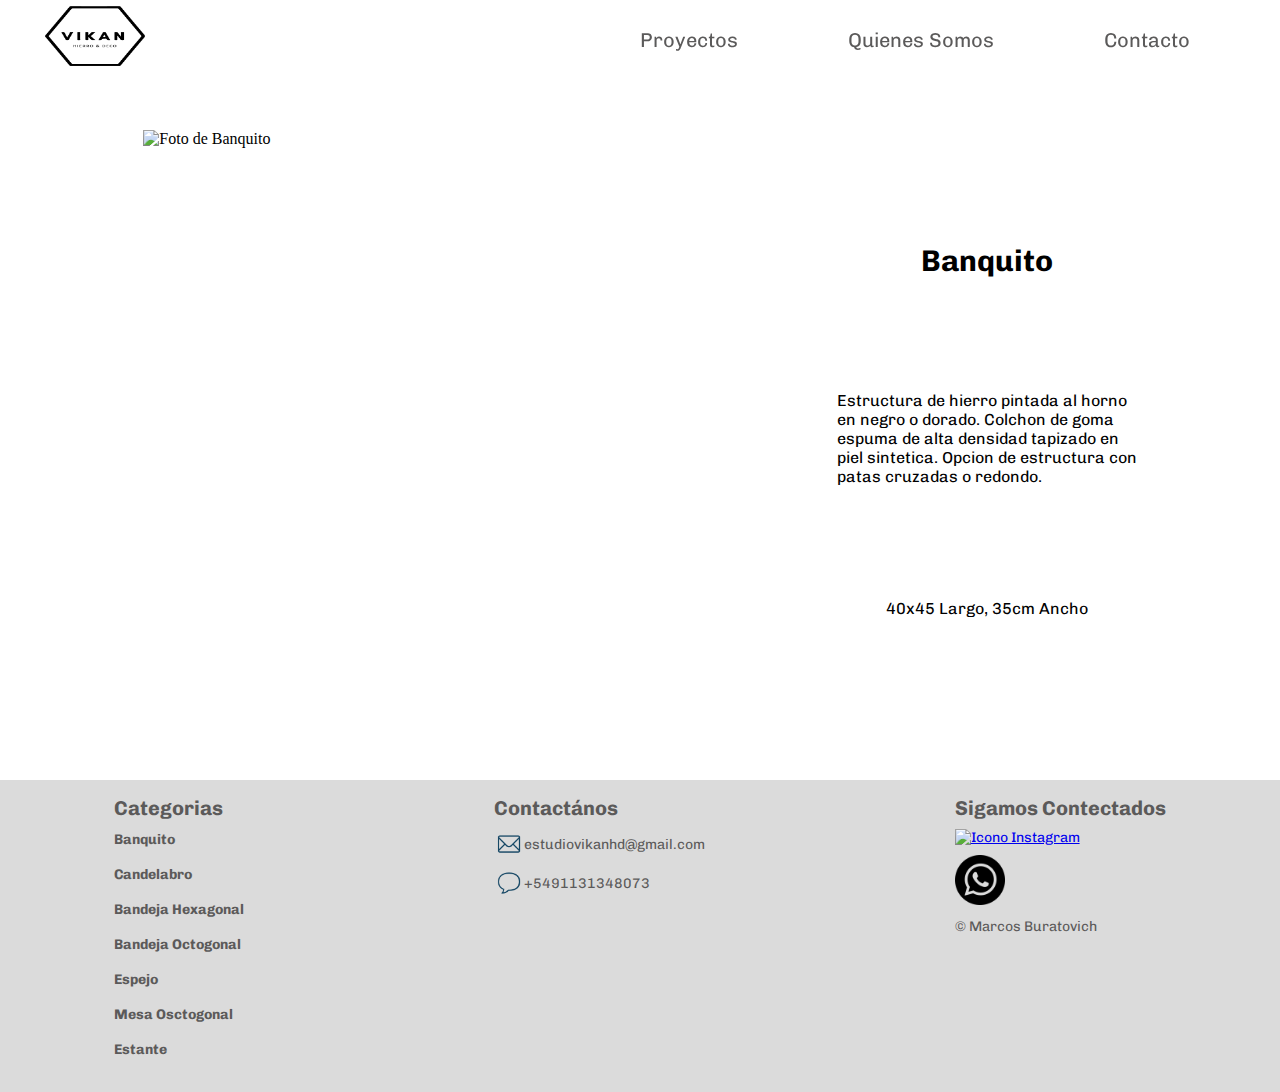
==== pages/banquito.html @ c70843c3 "Rearreglo" ====
<!DOCTYPE html>
<html lang="es">
<head>
    <meta charset="UTF-8">
    <meta http-equiv="X-UA-Compatible" content="IE=edge">
    <meta name="viewport" content="width=device-width, initial-scale=1.0">
    <link rel="stylesheet" href="../css/style.css">
    <title>VIKAN</title>
</head>
<body>
    <header id="inicio1"> 
        <h1><a href="../index.html"><img src="../images/logo vikan.png" alt="Logo Vikan" class="logo-img"></a></h1 class="inicio__titulo"> 
        <nav> 
            <ul class="indice">
                <li><a href="./proyectos.html">Proyectos</a></li>
                <li><a href="./quienes_somos.html">Quienes Somos</a></li>
                <li><a href="./contacto.html">Contacto</a></li>
            </ul>
        </nav>
    </header>
    <main>
        <article class="banquito">
            <div class="banquito__div">
                <img src="../ismages/banquito_inicio.png" alt="Foto de Banquito" class="banquito__div__img">
                <div class="banquito__div__div">
                    <h2>Banquito</h2>
                    <p>Estructura de hierro pintada al horno en negro o dorado. Colchon de goma espuma de alta densidad tapizado en piel sintetica. Opcion de estructura con patas cruzadas o redondo.</p>
                    <p>40x45 Largo, 35cm Ancho</p>
                </div> 
            </div>
        </article>
    </main>
    <footer class="footer">
        <nav class="footer__nav"> 
            <ul class="indice_footer">
                <li>Categorias</li class="titulo_footer_li">
                <li><a href="./banquiro.html">Banquito</a></li>
                <li><a href="./candelabro.html">Candelabro</a></li>
                <li><a href="./hexagonal.html">Bandeja Hexagonal</a></li>
                <li><a href="./octogonal.html">Bandeja Octogonal</a></li>
                <li><a href="./espejo.html">Espejo</a></li>
                <li><a href="./mesa.html">Mesa Osctogonal</a></li>
                <li><a href="./estante.html">Estante</a></li>
            </ul>
        </nav>
        <div class="footer__div__contacto">
            <h3>Contactános</h3>
            <p><img src="../images/mini_mail.png" alt="Signo Mail" class="mini_mail_footer"> estudiovikanhd@gmail.com</p>
            <p><img src="../images/mini_tel.png" alt="Signo Telefono" class="mini_tel_footer"> +5491131348073</p>
        </div>
        <div class="footer__div__link">
            <h3>Sigamos Contectados</h3>
            <p><a href="http://www.instagram.com/vikan.hd/" target=”_blank”><img src="../images/pixel instagram.png" alt="Icono Instagram" class="footer_instagram"></a></p>
            <p><a href="https://wa.me/5491131348073?text=Hola%20quiero%20hacer%20una%20consulta" target=”_blank”><img src="../images/pixel whatsapp.png" alt="Icono Whatsapp" class="footer_whatsapp"></a></p>
            <p>&copy Marcos Buratovich</p>
        </div>        
    </footer>
</body>
</html>
---- css/style.css ----
@import url('https://fonts.googleapis.com/css2?family=Biryani:wght@600&display=swap');
@import url('https://fonts.googleapis.com/css2?family=Biryani:wght@600&family=Chivo&display=swap');
*{
    margin: 0;padding: 0;
} 

/*  ==================================================   INDEX   =====================================================   */
/*  -------------------------------   ENCABEZADO  -------------------------------   */
#inicio1 {
    background-color: rgba(255, 255, 255, 0.769);
    position: sticky;
    top: 0;
    display: flex;
    flex-direction: row;
    width: 100%;
    justify-content: space-between;
    align-items: center;
    z-index: 1;
}
.logo-img {
    height: 60px;
    width: 100px;
    padding: 5px;
    margin: 1px 10px 1px 40px;
}
.indice li a {
    text-decoration: none;
    color: #5B5A5A;
    font-size: 20px;
    font-family: 'Chivo', sans-serif;
    padding: 10px 80px 10px 10px;
    margin: 10px;
    transition: transform 500ms ease-in-out;
}
.indice li {
    transition: transform 500ms ease-in-out;
}
.indice li:hover{
    transform: scale(1.2);
}
.indice {
    display: flex;
    flex-direction: row;
    flex: 1;
    justify-content: space-evenly;
    list-style: none;
}



/*  -----------------------------      MAIN      -------------------------------   */

#main_index{
    background-color: #EBEBEB;
}
.section_productos {
    display: grid;
    grid-template-areas: 
        "img-inicio img-inicio"
        "img-info img-info"
        "banquito octo"
        "estante estante"
        "espejo hexa"
        "candelabro mesa";
        grid-gap: 10px;
    width: 100%;
}
.producto__img__inicio {
    grid-area: img-inicio;
}
.producto__img__info {
    grid-area: img-info;
}
.producto__banquito{
    grid-area: banquito;
}
.producto__estante{
    grid-area: estante;
}
.producto__octo{
    grid-area: octo;
}
.producto__espejo{
    grid-area: espejo;
}
.producto__hex{
    grid-area: hexa;
}
.producto__candelabro{
    grid-area: candelabro;
}
.producto__mesa{
    grid-area: mesa;
}
/*.living-img{ 
    width: 100%;
    height: 90vh;
}*/
@keyframes slidy {
    0% { left: 0%; }
    20% { left: 0%; }
    25% { left: -100%; }
    45% { left: -100%; }
    50% { left: -200%; }
    70% { left: -200%; }
    75% { left: -300%; }
    95% { left: -300%; }
    100% { left: -400%; }
    }
     
    div#slider { overflow: hidden; }
    div#slider figure img { width: 20%; float: left; height: 80vh; }
    div#slider figure { 
      position: relative;
      width: 500%;
      margin: 0;
      left: 0;
      text-align: left;
      font-size: 0;
      animation: 30s slidy infinite; 
    }

.comunic-img {
    width: 100%;
    height: 100%;
}
.estante-img {
    width: 100%;
    height: 100%;
}
.banquito-img, .octogonal-img, .espejo-img, .hexagonal-img, .candelabro-img, .mesa-img{
    width: 100%;
    height: 60vh;

}
.mesa-img {
    background:rgb(186, 240, 186);
}




/*   -------------------------------    FOOTER     -------------------------------     */
.footer {
    background-color: #dbdbdb;
    display: grid;
    grid-template-areas: 
    "nav contacto link";
    justify-content: center;
    grid-gap: 20%;
    padding: 1rem;
    margin: 0 auto;
}
.footer__nav {
    grid-area: nav;
}
.footer__div__contacto {
    grid-area: contacto;
}
.footer__div__link {
    grid-area: link;
}
.indice_footer li {
    display: flex; 
    height: 35px;
    list-style: none;
    font-size: 20px;
    font-weight: bold;
    color: #5B5A5A;
    font-family: 'Chivo', sans-serif;
}
.indice_footer li a {
    text-decoration: none;
    color: #5B5A5A;
    font-size: 14px;
    font-family: 'Chivo', sans-serif;
}
.footer__div__contacto, .footer__div__link {
    color: #5B5A5A;
    font-family: 'Chivo', sans-serif;
    display: flex;
    flex-direction: column;
    align-items: flex-start;
}
.footer div h3{
    font-size: 20px;
    font-weight: bold;
}
.footer__div__contacto p, .footer__div__link p{
    font-size: 14px;
    padding-top: 1vh;
    display: flex;
    justify-content: center;
    align-items: center;
}
.footer .mini_mail_footer,.mini_tel_footer{
    height: 30px;
    width: 30px;
} 
.footer_instagram, .footer_whatsapp {
    height: 50px;
    width: 50px;
}

/*  ==================================================   BANQUITO   =====================================================   */

.banquito__div {
    display: flex;
    flex-direction: row;
    margin: 40px;
    padding: 10px;
    justify-content: space-evenly;
    align-items: center;
}
.banquito__div__div{
    display: flex;
    flex-direction: column;
    justify-content: space-evenly;
    align-items: center;
    width: 300px;
    height: 600px;
    font-family: 'Chivo', sans-serif;
}
.banquito__div__div h2{
    font-size: 30px;
}
.banquito__div__img {
    height: 600px;
    width: 600px;
}


/*  ==================================================   ESPEJO   =====================================================   */

.espejo__div {
    display: flex;
    flex-direction: row;
    margin: 40px;
    padding: 10px;
    justify-content: space-evenly;
    align-items: center;
}
.espejo__div__div{
    display: flex;
    flex-direction: column;
    justify-content: space-evenly;
    align-items: center;
    width: 300px;
    height: 600px;
    font-family: 'Chivo', sans-serif;
}
.espejo__div__div h2{
    font-size: 30px;
}
.espejo__div__img {
    height: 600px;
    width: 600px;
}


/*  ==================================================   ESPEJO HEXAG  =====================================================   */

.hexa__div {
    display: flex;
    flex-direction: row;
    margin: 40px;
    padding: 10px;
    justify-content: space-evenly;
    align-items: center;
}
.hexa__div__div{
    display: flex;
    flex-direction: column;
    justify-content: space-evenly;
    align-items: center;
    width: 300px;
    height: 600px;
    font-family: 'Chivo', sans-serif;
}
.hexa__div__div h2{
    font-size: 30px;
}
.hexa__div__img {
    height: 600px;
    width: 600px;
}


/*  ==================================================   ESPEJO OCTO   =====================================================   */

.octo__div {
    display: flex;
    flex-direction: row;
    margin: 40px;
    padding: 10px;
    justify-content: space-evenly;
    align-items: center;
}
.octo__div__div{
    display: flex;
    flex-direction: column;
    justify-content: space-evenly;
    align-items: center;
    width: 300px;
    height: 600px;
    font-family: 'Chivo', sans-serif;
}
.octo__div__div h2{
    font-size: 30px;
}
.octo__div__img {
    height: 600px;
    width: 600px;
}


/*  ==================================================   CANDELABRO   =====================================================   */

.candelabro__div {
    display: flex;
    flex-direction: row;
    margin: 40px;
    padding: 10px;
    justify-content: space-evenly;
    align-items: center;
}
.candelabro__div__div{
    display: flex;
    flex-direction: column;
    justify-content: space-evenly;
    align-items: center;
    width: 300px;
    height: 600px;
    font-family: 'Chivo', sans-serif;
}
.candelabro__div__div h2{
    font-size: 30px;
}
.candelabro__div__img {
    height: 600px;
    width: 600px;
}
/*  ==================================================   MESA   =====================================================   */
.mesa__div {
    display: flex;
    flex-direction: row;
    margin: 40px;
    padding: 10px;
    justify-content: space-evenly;
    align-items: center;
}
.mesa__div__div{
    display: flex;
    flex-direction: column;
    justify-content: space-evenly;
    align-items: center;
    width: 300px;
    height: 600px;
    font-family: 'Chivo', sans-serif;
}
.mesa__div__div h2{
    font-size: 30px;
}
.mesa__div__img {
    height: 600px;
    width: 600px;
}
/*  ==================================================   ESTANTE   =====================================================   */
.estante__div {
    display: flex;
    flex-direction: row;
    margin: 40px;
    padding: 10px;
    justify-content: space-evenly;
    align-items: center;
}
.estante__div__div{
    display: flex;
    flex-direction: column;
    justify-content: space-evenly;
    align-items: center;
    width: 300px;
    height: 600px;
    font-family: 'Chivo', sans-serif;
}
.estante__div__div h2{
    font-size: 30px;
}
.estante__div__img {
    height: 600px;
    width: 600px;
}

/*  ==================================================   CONTACTO   =====================================================   */
.form__section {
    height: 100%;
    width: 100%;
    padding: 20px;
    display: flex;
    align-items: center;
    justify-content: center;
    flex-direction: column;
}

.form__body {
    margin: 0;
    font-family: 'Chivo', sans-serif;
    font-size: 1rem;
    line-height: 1.5;
    color: #212529;
    border: 1px solid #bebebf;
    width: 90%;
    max-width: 500px;
    margin: 0 auto;
    padding: 20px;
    background-color: white;
    border-radius: 8px;
    margin-bottom: 20px;
}
.form__div{
    width: 100%;
    font-size: 20px;
}
.form__div__txt, .form__div__ing {
    width: 100%;
    padding: 5px;
    font-size: 18px;
    border: 1px solid lightgray;
    margin-top: 5px;
}
.form__div__txt {
    resize: vertical;
}

.form__div__button{
    width: 100%;
    padding: 20px;
    font-size: 24px;
    border-radius: 8px;
    color:black;
    text-align: center;
    cursor: pointer;
    margin-top: 10px;
}

.form__div__button:hover {
    background-color: rgb(108, 195, 108);
    color: white;
}
/*  ==================================================   PROYECTO   =====================================================   */

.main__info {
    text-decoration: none;
    color: black;
    font-size: 30px;
    font-family: 'Biryani', sans-serif;
    margin: 20px;
    padding: 20px;
    text-align: center;
}


/*  ==================================================   QUIENES SOMOS   =====================================================   */




/*  ==================================================  MEDIA 500px   =====================================================   */

@media screen and (max-width: 500px){
    
    /* -------------------- INDEX ----------------------- */

    .indice {
        flex-direction: column;
        align-items: flex-end;
    }
    #inicio1 {
        justify-content: space-between;
        position: relative;
    }
    .logo-img {
        height: 80px;
        width: 90px;
        padding: 5px;
        margin: 1px 2px 1px 2px;
    }
    .indice li a {
        padding: 10px 10px 10px 10px;
    }
    .banquito-img, .octogonal-img, .espejo-img, .hexagonal-img, .candelabro-img, .mesa-img{
        height: 220px;
    }
    div#slider figure img {
        height: 300px; 
    }
    .comunic-img {
        height: 60px;
    }
    .estante-img {
        height: 100%;
    }
    .footer {
        justify-content: space-between;
        grid-gap: 0;
        display: grid;
        grid-template-areas: 
        "contacto link";
    }
    .footer__nav{
        display: none;
    }
    .footer__div__link {
        align-items: flex-end;
        padding-right: 10px;
    }
    .footer__div__link h3 {
        display: none;
    }

    /* -------------------- BANQUITO ----------------------- */

    .banquito__div{
        flex-direction: column;
    }
    .banquito__div__img {
        height: 400px;
        width: 400px;
    }
    .banquito__div__div {
        height: 300px;
    }
    /* -------------------- OCTO ----------------------- */
    .octo__div{
        flex-direction: column;
    }
    .octo__div__img {
        height: 400px;
        width: 400px;
    }
    .octo__div__div {
        height: 300px;
    }
    /* -------------------- HEX ----------------------- */
    .hexa__div{
        flex-direction: column;
    }
    .hexa__div__img {
        height: 400px;
        width: 400px;
    }
    .hexa__div__div {
        height: 300px;
    }
    /* -------------------- ESPEJO ----------------------- */
    .espejo__div{
        flex-direction: column;
    }
    .espejo__div__img {
        height: 400px;
        width: 400px;
    }
    .espejo__div__div {
        height: 300px;
    }
    /* -------------------- CANDELABRO ----------------------- */
    .candelabro__div{
        flex-direction: column;
    }
    .candelabro__div__img {
        height: 400px;
        width: 400px;
    }
    .candelabro__div__div {
        height: 300px;
    }
    /* -------------------- MESA ----------------------- */
    .mesa__div{
        flex-direction: column;
    }
    .mesa__div__img {
        height: 400px;
        width: 400px;
    }
    .mesa__div__div {
        height: 300px;
    }
    /* -------------------- ESTANTE ----------------------- */
    .estante__div{
        flex-direction: column;
    }
    .estante__div__img {
        height: 300px;
        width: 400px;
    }
    .estante__div__div {
        height: 300px;
    }
}
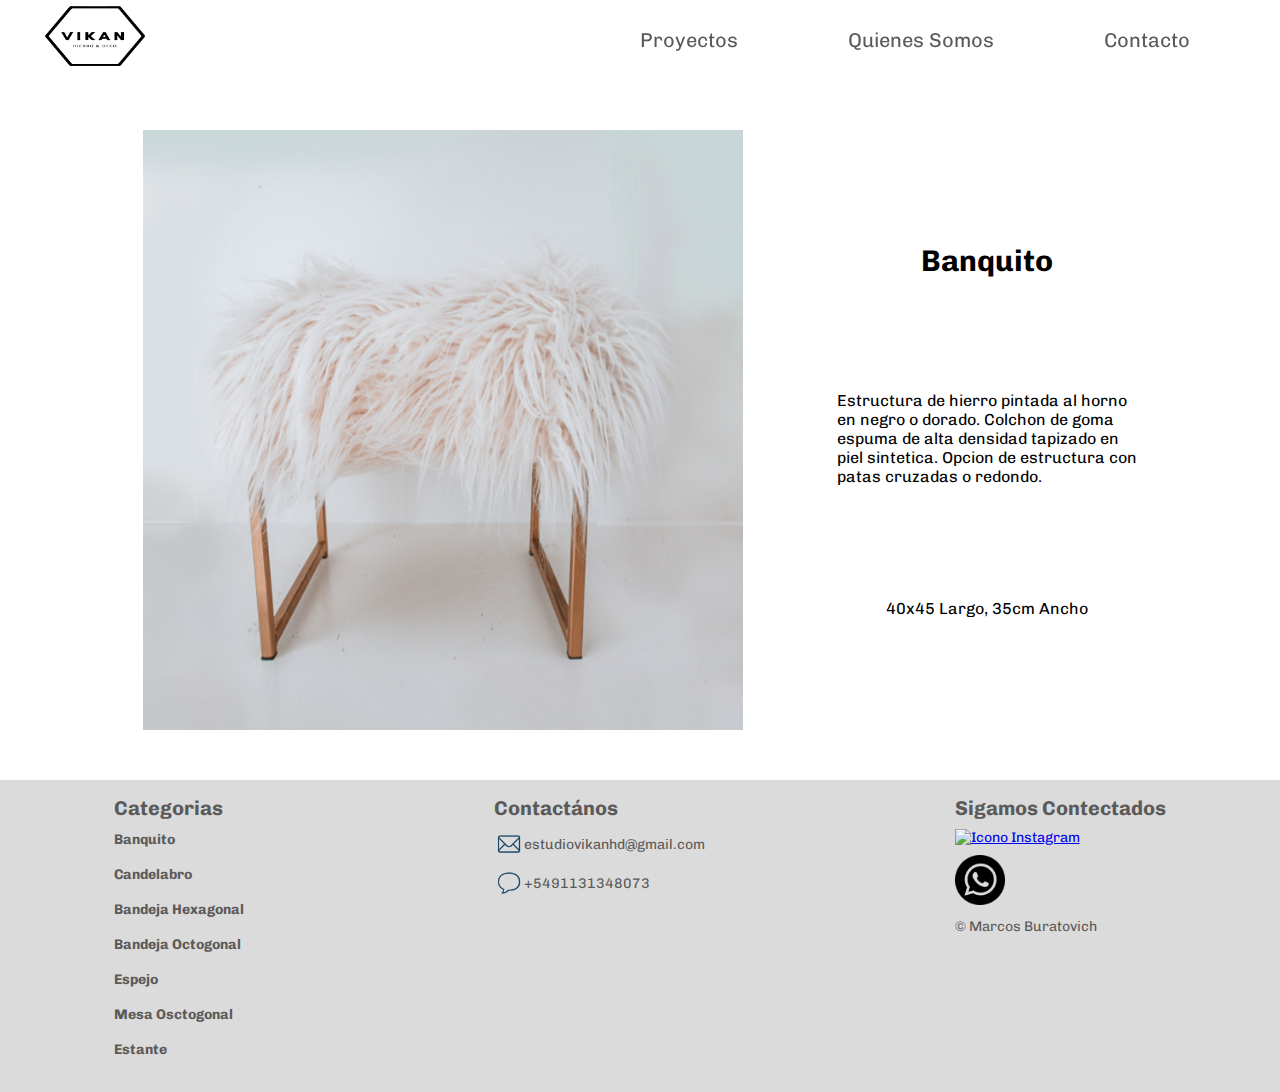
==== commit e3c007d3: "Un poquito de Media Query" ====
--- a/pages/banquito.html
+++ b/pages/banquito.html
@@ -21,7 +21,7 @@
     <main>
         <article class="banquito">
             <div class="banquito__div">
-                <img src="../ismages/banquito_inicio.png" alt="Foto de Banquito" class="banquito__div__img">
+                <img src="../images/banquito_inicio.png" alt="Foto de Banquito" class="banquito__div__img">
                 <div class="banquito__div__div">
                     <h2>Banquito</h2>
                     <p>Estructura de hierro pintada al horno en negro o dorado. Colchon de goma espuma de alta densidad tapizado en piel sintetica. Opcion de estructura con patas cruzadas o redondo.</p>
--- a/css/style.css
+++ b/css/style.css
@@ -45,7 +45,12 @@
     justify-content: space-evenly;
     list-style: none;
 }
-
+.inicio__menu {
+    height: 20%;
+    width: 30px;
+    padding: 2px 10px 2px 10px;
+    margin: 1px;
+}
 
 
 /*  -----------------------------      MAIN      -------------------------------   */
@@ -62,7 +67,7 @@
         "estante estante"
         "espejo hexa"
         "candelabro mesa";
-        grid-gap: 10px;
+    grid-gap: 10px;
     width: 100%;
 }
 .producto__img__inicio {
@@ -109,7 +114,7 @@
     }
      
     div#slider { overflow: hidden; }
-    div#slider figure img { width: 20%; float: left; height: 80vh; }
+    div#slider figure img { width: 20%; float: left; height: auto; }
     div#slider figure { 
       position: relative;
       width: 500%;
@@ -130,13 +135,8 @@
 }
 .banquito-img, .octogonal-img, .espejo-img, .hexagonal-img, .candelabro-img, .mesa-img{
     width: 100%;
-    height: 60vh;
-
-}
-.mesa-img {
-    background:rgb(186, 240, 186);
-}
-
+    height:auto;
+}
 
 
 
@@ -465,37 +465,128 @@
 
 
 
-/*  ==================================================  MEDIA 500px   =====================================================   */
-
-@media screen and (max-width: 500px){
-    
-    /* -------------------- INDEX ----------------------- */
-
-    .indice {
-        flex-direction: column;
-        align-items: flex-end;
-    }
+/*  ==================================================  MEDIA  =====================================================   */
+
+@media screen and (max-width: 349px){
     #inicio1 {
         justify-content: space-between;
         position: relative;
     }
+    .indice {
+        display: none;
+    }
+    .footer__div__link {
+        display: none;
+    }
+    .footer__nav{
+        display: none;
+    }
+    .comunic-img {
+        height: 100%;
+    }
+    .estante-img {
+        height: 100%;
+    }
+    /* -------------------- BANQUITO ----------------------- */
+
+    .banquito__div{
+        flex-direction: column;
+        margin: 20px;
+        padding: 5px;
+    }
+    .banquito__div__img {
+        height: auto;
+        width: 100%;
+    }
+    .banquito__div__div {
+        height: auto;
+        width: 100%;
+    }
+    /* -------------------- OCTO ----------------------- */
+    .octo__div{
+        flex-direction: column;
+    }
+    .octo__div__img {
+        height: 400px;
+        width: 400px;
+    }
+    .octo__div__div {
+        height: 300px;
+    }
+    /* -------------------- HEX ----------------------- */
+    .hexa__div{
+        flex-direction: column;
+    }
+    .hexa__div__img {
+        height: 400px;
+        width: 400px;
+    }
+    .hexa__div__div {
+        height: 300px;
+    }
+    /* -------------------- ESPEJO ----------------------- */
+    .espejo__div{
+        flex-direction: column;
+    }
+    .espejo__div__img {
+        height: 400px;
+        width: 400px;
+    }
+    .espejo__div__div {
+        height: 300px;
+    }
+    /* -------------------- CANDELABRO ----------------------- */
+    .candelabro__div{
+        flex-direction: column;
+    }
+    .candelabro__div__img {
+        height: 400px;
+        width: 400px;
+    }
+    .candelabro__div__div {
+        height: 300px;
+    }
+    /* -------------------- MESA ----------------------- */
+    .mesa__div{
+        flex-direction: column;
+    }
+    .mesa__div__img {
+        height: 400px;
+        width: 400px;
+    }
+    .mesa__div__div {
+        height: 300px;
+    }
+    /* -------------------- ESTANTE ----------------------- */
+    .estante__div{
+        flex-direction: column;
+    }
+    .estante__div__img {
+        height: 300px;
+        width: 400px;
+    }
+    .estante__div__div {
+        height: 300px;
+    }
+}
+
+/* ----------------------------------------- 350px y 767px ----------------------------------------- */
+@media only screen and (min-width: 350px) and (max-width: 767px) {
+    .indice {
+        display: none;
+    }
     .logo-img {
-        height: 80px;
-        width: 90px;
+        height: 60px;
+        width: 100px;
         padding: 5px;
-        margin: 1px 2px 1px 2px;
-    }
-    .indice li a {
-        padding: 10px 10px 10px 10px;
-    }
-    .banquito-img, .octogonal-img, .espejo-img, .hexagonal-img, .candelabro-img, .mesa-img{
-        height: 220px;
-    }
-    div#slider figure img {
-        height: 300px; 
+        margin: 1px 1px 1px 1px;
+    }
+    #inicio1 {
+        justify-content: space-between;
+        position: relative;
     }
     .comunic-img {
-        height: 60px;
+        height: 100%;
     }
     .estante-img {
         height: 100%;
@@ -517,7 +608,6 @@
     .footer__div__link h3 {
         display: none;
     }
-
     /* -------------------- BANQUITO ----------------------- */
 
     .banquito__div{
@@ -598,3 +688,108 @@
     }
 }
 
+/* Medium devices (landscape tablets, 768px and up) */
+@media only screen and (min-width: 768px) and (max-width: 1023px) {
+    .indice {
+        display: none;
+    }
+    .logo-img {
+        height: 60px;
+        width: 100px;
+        padding: 5px;
+        margin: 1px 1px 1px 1px;
+    }
+        /* -------------------- BANQUITO ----------------------- */
+
+        .banquito__div{
+            flex-direction: column;
+        }
+        .banquito__div__img {
+            height: 400px;
+            width: 400px;
+        }
+        .banquito__div__div {
+            height: 300px;
+        }
+        /* -------------------- OCTO ----------------------- */
+        .octo__div{
+            flex-direction: column;
+        }
+        .octo__div__img {
+            height: 400px;
+            width: 400px;
+        }
+        .octo__div__div {
+            height: 300px;
+        }
+        /* -------------------- HEX ----------------------- */
+        .hexa__div{
+            flex-direction: column;
+        }
+        .hexa__div__img {
+            height: 400px;
+            width: 400px;
+        }
+        .hexa__div__div {
+            height: 300px;
+        }
+        /* -------------------- ESPEJO ----------------------- */
+        .espejo__div{
+            flex-direction: column;
+        }
+        .espejo__div__img {
+            height: 400px;
+            width: 400px;
+        }
+        .espejo__div__div {
+            height: 300px;
+        }
+        /* -------------------- CANDELABRO ----------------------- */
+        .candelabro__div{
+            flex-direction: column;
+        }
+        .candelabro__div__img {
+            height: 400px;
+            width: 400px;
+        }
+        .candelabro__div__div {
+            height: 300px;
+        }
+        /* -------------------- MESA ----------------------- */
+        .mesa__div{
+            flex-direction: column;
+        }
+        .mesa__div__img {
+            height: 400px;
+            width: 400px;
+        }
+        .mesa__div__div {
+            height: 300px;
+        }
+        /* -------------------- ESTANTE ----------------------- */
+        .estante__div{
+            flex-direction: column;
+        }
+        .estante__div__img {
+            height: 300px;
+            width: 400px;
+        }
+        .estante__div__div {
+            height: 300px;
+        }
+    }
+
+
+/* Large devices (laptops/desktops, 992px and up) */
+@media only screen and (min-width: 1024px) {
+    .section_productos {
+        max-width: 1980px;
+        align-content: center;
+        justify-content: center;
+        margin: auto;
+        padding: auto;
+    }
+    .inicio__menu {
+        display: none;
+    }
+}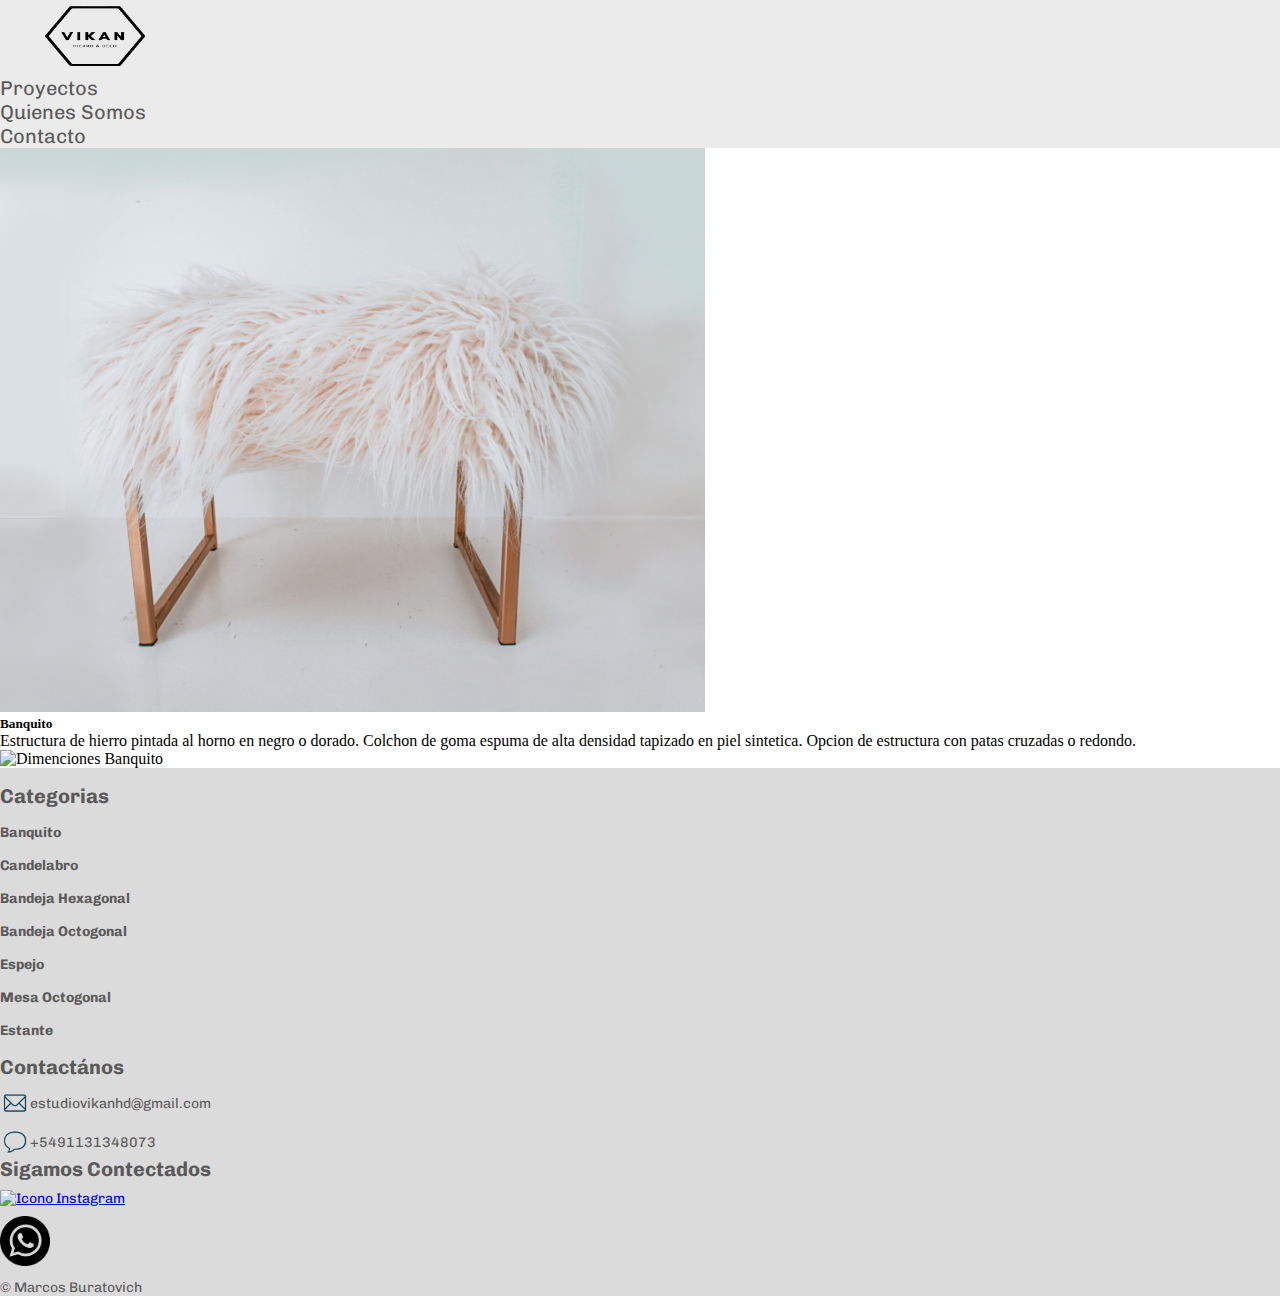
==== commit 04ecca39: "Inertando SCSS" ====
--- a/pages/banquito.html
+++ b/pages/banquito.html
@@ -1,59 +1,182 @@
 <!DOCTYPE html>
 <html lang="es">
+
 <head>
     <meta charset="UTF-8">
     <meta http-equiv="X-UA-Compatible" content="IE=edge">
     <meta name="viewport" content="width=device-width, initial-scale=1.0">
-    <link rel="stylesheet" href="../css/style.css">
+    <link href="https://cdn.jsdelivr.net/npm/bootstrap@5.2.0-beta1/dist/css/bootstrap.min.css" rel="stylesheet" integrity="sha384-0evHe/X+R7YkIZDRvuzKMRqM+OrBnVFBL6DOitfPri4tjfHxaWutUpFmBp4vmVor" crossorigin="anonymous">
+    <link rel="stylesheet" href="../css/styles.css">
     <title>VIKAN</title>
 </head>
+
 <body>
-    <header id="inicio1"> 
-        <h1><a href="../index.html"><img src="../images/logo vikan.png" alt="Logo Vikan" class="logo-img"></a></h1 class="inicio__titulo"> 
-        <nav> 
-            <ul class="indice">
-                <li><a href="./proyectos.html">Proyectos</a></li>
-                <li><a href="./quienes_somos.html">Quienes Somos</a></li>
-                <li><a href="./contacto.html">Contacto</a></li>
-            </ul>
-        </nav>
+    <header id="inicio1">
+        <div class="container-fluid">
+            <div class="row">
+                <nav class="navbar bg-light">
+                    <div class="container-fluid">
+                        <div class="col-3 col-sm-2 col-md-2 col-xl-2">
+                            <a href="../index.html"><img src="../images/logo vikan.png" alt="Logo Vikan" class="logo-img"></a>
+                        </div>
+                        <div class="col-sm-8 col-md-8 col-xl-8 nav__pestanias">
+                            <div class="row">
+                                <div class="col-4">
+                                    <a href="./proyectos.html" class="lista-header">Proyectos</a>
+                                </div>
+                                <div class="col-4">
+                                    <a href="./quienes_somos.html" class="lista-header">Quienes Somos</a>
+                                </div>
+                                <div class="col-4">
+                                    <a href="./contacto.html" class="lista-header">Contacto</a>
+                                </div>
+                            </div>
+                        </div>
+                        <div class="col-3 boton_nav_inicio">
+                            <button class="navbar-toggler" type="button" data-bs-toggle="offcanvas" data-bs-target="#offcanvasNavbar" aria-controls="offcanvasNavbar">
+                                <span class="navbar-toggler-icon"></span>
+                            </button>
+                            <div class="offcanvas offcanvas-end" tabindex="-1" id="offcanvasNavbar" aria-labelledby="offcanvasNavbarLabel">
+                                <div class="offcanvas-header">
+                                    <h5 class="offcanvas-title" id="offcanvasNavbarLabel">VIKAN</h5>
+                                    <button type="button" class="btn-close" data-bs-dismiss="offcanvas" aria-label="Close"></button>
+                                </div>
+                                <div class="offcanvas-body">
+                                    <ul class="navbar-nav justify-content-end flex-grow-1 pe-3">
+                                        <li class="nav-item">
+                                            <a href="./proyectos.html">Proyectos</a></li>
+                                        </li>
+                                        <li class="nav-item">
+                                            <a href="./quienes_somos.html">Quienes Somos</a></li>
+                                        </li>
+                                        <li class="nav-item">
+                                            <a href="./contacto.html">Contacto</a></li>
+                                        </li>
+                                        <li class="nav-item dropdown">
+                                            <a class="nav-link dropdown-toggle" href="#" id="offcanvasNavbarDropdown" role="button" data-bs-toggle="dropdown" aria-expanded="false">
+                                                Productos
+                                            </a>
+                                            <ul class="dropdown-menu" aria-labelledby="offcanvasNavbarDropdown">
+                                                <li><a href="./banquito.html">Banquito</a></li>
+                                                <li><a href="./candelabro.html">Candelabro</a></li>
+                                                <li><a href="./hexagonal.html">Bandeja Hexagonal</a></li>
+                                                <li><a href="./octogonal.html">Bandeja Octogonal</a></li>
+                                                <li><a href="./espejo.html">Espejo</a></li>
+                                                <li><a href="./mesa.html">Mesa Octogonal</a></li>
+                                                <li><a href="./estante.html">Estante</a></li>
+                                            </ul>
+                                        </li>
+                                    </ul>
+                                </div>
+                            </div>
+                        </div>
+                    </div>
+                </nav>
+            </div>
+        </div>
     </header>
     <main>
-        <article class="banquito">
-            <div class="banquito__div">
-                <img src="../images/banquito_inicio.png" alt="Foto de Banquito" class="banquito__div__img">
-                <div class="banquito__div__div">
-                    <h2>Banquito</h2>
-                    <p>Estructura de hierro pintada al horno en negro o dorado. Colchon de goma espuma de alta densidad tapizado en piel sintetica. Opcion de estructura con patas cruzadas o redondo.</p>
-                    <p>40x45 Largo, 35cm Ancho</p>
-                </div> 
+        <div class="card mb-2">
+            <div class="row g-0">
+                <div class="col-md-7">
+                    <img src="../images/banquito_inicio.png" class="img-fluid rounded-start" alt="Foto de Banquito">
+                </div>
+                <div class="col-md-5">
+                    <div class="card-body">
+                        <h5 class="card-title">Banquito</h5>
+                        <p class="card-text">Estructura de hierro pintada al horno en negro o dorado. Colchon de goma espuma de alta densidad tapizado en piel sintetica. Opcion de estructura con patas cruzadas o redondo.</p>
+                        <img src="../images/banquito_dim.png" alt="Dimenciones Banquito" class="img-fluid col-6">
+                    </div>
+                </div>
             </div>
-        </article>
+        </div>
     </main>
     <footer class="footer">
-        <nav class="footer__nav"> 
-            <ul class="indice_footer">
-                <li>Categorias</li class="titulo_footer_li">
-                <li><a href="./banquiro.html">Banquito</a></li>
-                <li><a href="./candelabro.html">Candelabro</a></li>
-                <li><a href="./hexagonal.html">Bandeja Hexagonal</a></li>
-                <li><a href="./octogonal.html">Bandeja Octogonal</a></li>
-                <li><a href="./espejo.html">Espejo</a></li>
-                <li><a href="./mesa.html">Mesa Osctogonal</a></li>
-                <li><a href="./estante.html">Estante</a></li>
-            </ul>
-        </nav>
-        <div class="footer__div__contacto">
-            <h3>Contactános</h3>
-            <p><img src="../images/mini_mail.png" alt="Signo Mail" class="mini_mail_footer"> estudiovikanhd@gmail.com</p>
-            <p><img src="../images/mini_tel.png" alt="Signo Telefono" class="mini_tel_footer"> +5491131348073</p>
+        <div class="container">
+            <div class="row justify-content-around">
+                <div class="col-3 footer__nav__col">
+                    <nav class="footer__nav">
+                        <ul class="indice_footer">
+                            <li>Categorias</li class="titulo_footer_li">
+                            <li><a href="./banquito.html">Banquito</a></li>
+                            <li><a href="./candelabro.html">Candelabro</a></li>
+                            <li><a href="./hexagonal.html">Bandeja Hexagonal</a></li>
+                            <li><a href="./octogonal.html">Bandeja Octogonal</a></li>
+                            <li><a href="./espejo.html">Espejo</a></li>
+                            <li><a href="./mesa.html">Mesa Octogonal</a></li>
+                            <li><a href="./estante.html">Estante</a></li>
+                        </ul>
+                    </nav>
+                </div>
+                <div class="col-4 footer__div__contacto__col">
+                    <div class="footer__div__contacto">
+                        <div class="contacto__escrito">
+                            <h3>Contactános</h3>
+                            <p><img src="../images/mini_mail.png" alt="Signo Mail" class="mini_mail_footer">
+                                estudiovikanhd@gmail.com</p>
+                            <p><img src="../images/mini_tel.png" alt="Signo Telefono" class="mini_tel_footer"> +5491131348073</p>
+                        </div>
+                        <div class="boton__telefono__contacto">
+                            <h3>Contactános</h3>
+                            <button type="button" class="btn btn-outline-secondary" data-bs-toggle="modal" data-bs-target="#exampleModal">
+                                <img src="../images/mini_tel.png" alt="Signo Telefono" class="mini_tel_footer">
+                            </button>
+                            <div class="modal fade" id="exampleModal" tabindex="-1" aria-labelledby="exampleModalLabel" aria-hidden="true">
+                                <div class="modal-dialog">
+                                    <div class="modal-content">
+                                        <div class="modal-header">
+                                            <h5 class="modal-title" id="exampleModalLabel">Telefono</h5>
+                                            <button type="button" class="btn-close" data-bs-dismiss="modal" aria-label="Close"></button>
+                                        </div>
+                                        <div class="modal-body text-center">
+                                            +5491131348073
+                                        </div>
+                                        <div class="modal-footer">
+                                            <button type="button" class="btn btn-secondary" data-bs-dismiss="modal">Close</button>
+                                        </div>
+                                    </div>
+                                </div>
+                            </div>
+                        </div>
+                        <div class="boton__mail__contacto">
+                            <button type="button" class="btn btn-outline-secondary" data-bs-toggle="modal" data-bs-target="#exampleModal2">
+                                <img src="../images/mini_mail.png" alt="Signo Mail" class="mini_mail_footer">
+                            </button>
+                            <div class="modal fade" id="exampleModal2" tabindex="-1" aria-labelledby="exampleModalLabel" aria-hidden="true">
+                                <div class="modal-dialog">
+                                    <div class="modal-content">
+                                        <div class="modal-header">
+                                            <h5 class="modal-title" id="exampleModalLabel">Mail</h5>
+                                            <button type="button" class="btn-close" data-bs-dismiss="modal" aria-label="Close"></button>
+                                        </div>
+                                        <div class="modal-body text-center">
+                                            estudiovikanhd@gmail.com
+                                        </div>
+                                        <div class="modal-footer">
+                                            <button type="button" class="btn btn-secondary" data-bs-dismiss="modal">Close</button>
+                                        </div>
+                                    </div>
+                                </div>
+                            </div>
+                        </div>
+                    </div>
+                </div>
+                <div class="col-3 footer__div__link__col">
+                    <div class="footer__div__link">
+                        <h3>Sigamos Contectados</h3>
+                        <p><a href="http://www.instagram.com/vikan.hd/" target=”_blank”><img src="../images/pixel instagram.png" alt="Icono Instagram" class="footer_instagram"></a></p>
+                        <p><a href="https://wa.me/5491131348073?text=Hola%20quiero%20hacer%20una%20consulta" target=”_blank”><img src="../images/pixel whatsapp.png" alt="Icono Whatsapp" class="footer_whatsapp"></a></p>
+                        <p>&copy Marcos Buratovich</p>
+                    </div>
+                </div>
+            </div>
         </div>
-        <div class="footer__div__link">
-            <h3>Sigamos Contectados</h3>
-            <p><a href="http://www.instagram.com/vikan.hd/" target=”_blank”><img src="../images/pixel instagram.png" alt="Icono Instagram" class="footer_instagram"></a></p>
-            <p><a href="https://wa.me/5491131348073?text=Hola%20quiero%20hacer%20una%20consulta" target=”_blank”><img src="../images/pixel whatsapp.png" alt="Icono Whatsapp" class="footer_whatsapp"></a></p>
-            <p>&copy Marcos Buratovich</p>
-        </div>        
     </footer>
+
+    <script src="https://unpkg.com/aos@2.3.1/dist/aos.js"></script>
+    <script src="https://cdn.jsdelivr.net/npm/bootstrap@5.2.0-beta1/dist/js/bootstrap.bundle.min.js" integrity="sha384-pprn3073KE6tl6bjs2QrFaJGz5/SUsLqktiwsUTF55Jfv3qYSDhgCecCxMW52nD2" crossorigin="anonymous">
+    </script>
+
 </body>
+
 </html>--- a/css/styles.css
+++ b/css/styles.css
@@ -0,0 +1,228 @@
+@import url("https://fonts.googleapis.com/css2?family=Biryani:wght@600&display=swap");
+@import url("https://fonts.googleapis.com/css2?family=Biryani:wght@600&family=Chivo&display=swap");
+#inicio1 {
+  background-color: #EBEBEB;
+  position: -webkit-sticky;
+  position: sticky;
+  top: 0;
+  z-index: 1;
+}
+
+#inicio1 .logo-img {
+  height: 60px;
+  width: 100px;
+  padding: 5px;
+  margin: 1px 10px 1px 40px;
+}
+
+#inicio1 .lista-header {
+  text-decoration: none;
+  color: #5B5A5A;
+  font-size: 20px;
+  font-family: 'Chivo', sans-serif;
+}
+
+#inicio1 .offcanvas-title {
+  font-size: 30px;
+}
+
+#inicio1 .nav-item,
+#inicio1 .dropdown-menu li {
+  padding-bottom: 1rem;
+}
+
+.footer {
+  background-color: #dbdbdb;
+  padding-top: 1rem;
+}
+
+.footer div h3 {
+  font-size: 20px;
+  font-weight: bold;
+}
+
+.footer .indice_footer li {
+  display: -webkit-box;
+  display: -ms-flexbox;
+  display: flex;
+  list-style: none;
+  font-size: 20px;
+  font-weight: bold;
+  color: #5B5A5A;
+  font-family: 'Chivo', sans-serif;
+  padding-bottom: 1rem;
+}
+
+.footer .indice_footer li a {
+  text-decoration: none;
+  color: #5B5A5A;
+  font-size: 14px;
+  font-family: 'Chivo', sans-serif;
+}
+
+.footer .footer__div__contacto,
+.footer .footer__div__link {
+  color: #5B5A5A;
+  font-family: 'Chivo', sans-serif;
+  display: -webkit-box;
+  display: -ms-flexbox;
+  display: flex;
+  -webkit-box-orient: vertical;
+  -webkit-box-direction: normal;
+      -ms-flex-direction: column;
+          flex-direction: column;
+  -webkit-box-align: start;
+      -ms-flex-align: start;
+          align-items: flex-start;
+}
+
+.footer .footer__div__contacto p,
+.footer .footer__div__link p {
+  font-size: 14px;
+  padding-top: 1vh;
+  display: -webkit-box;
+  display: -ms-flexbox;
+  display: flex;
+  justify-items: center;
+  -webkit-box-align: center;
+      -ms-flex-align: center;
+          align-items: center;
+}
+
+.footer .footer__div__contacto .mini_mail_footer,
+.footer .footer__div__contacto .mini_tel_footer,
+.footer .footer__div__link .mini_mail_footer,
+.footer .footer__div__link .mini_tel_footer {
+  height: 30px;
+  width: 30px;
+}
+
+.footer .footer__div__contacto .footer_instagram,
+.footer .footer__div__contacto .footer_whatsapp,
+.footer .footer__div__link .footer_instagram,
+.footer .footer__div__link .footer_whatsapp {
+  height: 50px;
+  width: 50px;
+}
+
+.footer .footer__div__contacto .boton__telefono__contacto,
+.footer .footer__div__contacto .boton__mail__contacto,
+.footer .footer__div__link .boton__telefono__contacto,
+.footer .footer__div__link .boton__mail__contacto {
+  margin: 1rem;
+}
+
+.card-body {
+  display: -webkit-box;
+  display: -ms-flexbox;
+  display: flex;
+  -webkit-box-orient: vertical;
+  -webkit-box-direction: normal;
+      -ms-flex-direction: column;
+          flex-direction: column;
+}
+
+.form__div__button {
+  width: 100%;
+  padding: 20px;
+  font-size: 24px;
+  border-radius: 8px;
+  color: black;
+  text-align: center;
+  cursor: pointer;
+  margin-top: 10px;
+}
+
+.form__div__button:hover {
+  background-color: #6cc36c;
+  color: white;
+}
+
+* {
+  margin: 0;
+  padding: 0;
+}
+
+#main_index {
+  background-color: #EBEBEB;
+}
+
+/*  ==================================================   PROYECTO   =====================================================   */
+.main__info {
+  text-decoration: none;
+  color: black;
+  font-size: 30px;
+  font-family: 'Biryani', sans-serif;
+  margin: 20px;
+  padding: 20px;
+  text-align: center;
+}
+
+/*  ==================================================   QUIENES SOMOS   =====================================================   */
+/*  ==================================================  MEDIA  =====================================================   */
+@media screen and (max-width: 349px) {
+  .nav__pestanias {
+    display: none;
+  }
+  .contacto__escrito,
+  .footer__nav__col {
+    display: none;
+  }
+  .footer__nav {
+    display: none;
+  }
+  .logo-img {
+    height: 60px;
+    width: 100px;
+    padding: 5px;
+    margin: 1px 1px 1px 1px;
+  }
+  .footer__div__link h3 {
+    display: none;
+  }
+}
+
+/* ----------------------------------------- 350px y 767px ----------------------------------------- */
+@media only screen and (min-width: 350px) and (max-width: 768px) {
+  .logo-img {
+    height: 60px;
+    width: 100px;
+    padding: 5px;
+    margin: 1px 1px 1px 1px;
+  }
+  .contacto__escrito,
+  .footer__nav__col {
+    display: none;
+  }
+  .nav__pestanias {
+    display: none;
+  }
+}
+
+/* Medium devices (landscape tablets, 768px and up) */
+@media only screen and (min-width: 769px) {
+  .logo-img {
+    height: 60px;
+    width: 100px;
+    padding: 5px;
+    margin: 1px 1px 1px 1px;
+  }
+  .boton_nav_inicio {
+    display: none;
+  }
+  .boton__mail__contacto,
+  .boton__telefono__contacto {
+    display: none;
+  }
+  .section_productos {
+    max-width: 1980px;
+  }
+  .boton_nav_inicio {
+    display: none;
+  }
+  .boton__mail__contacto,
+  .boton__telefono__contacto {
+    display: none;
+  }
+}
+/*# sourceMappingURL=styles.css.map */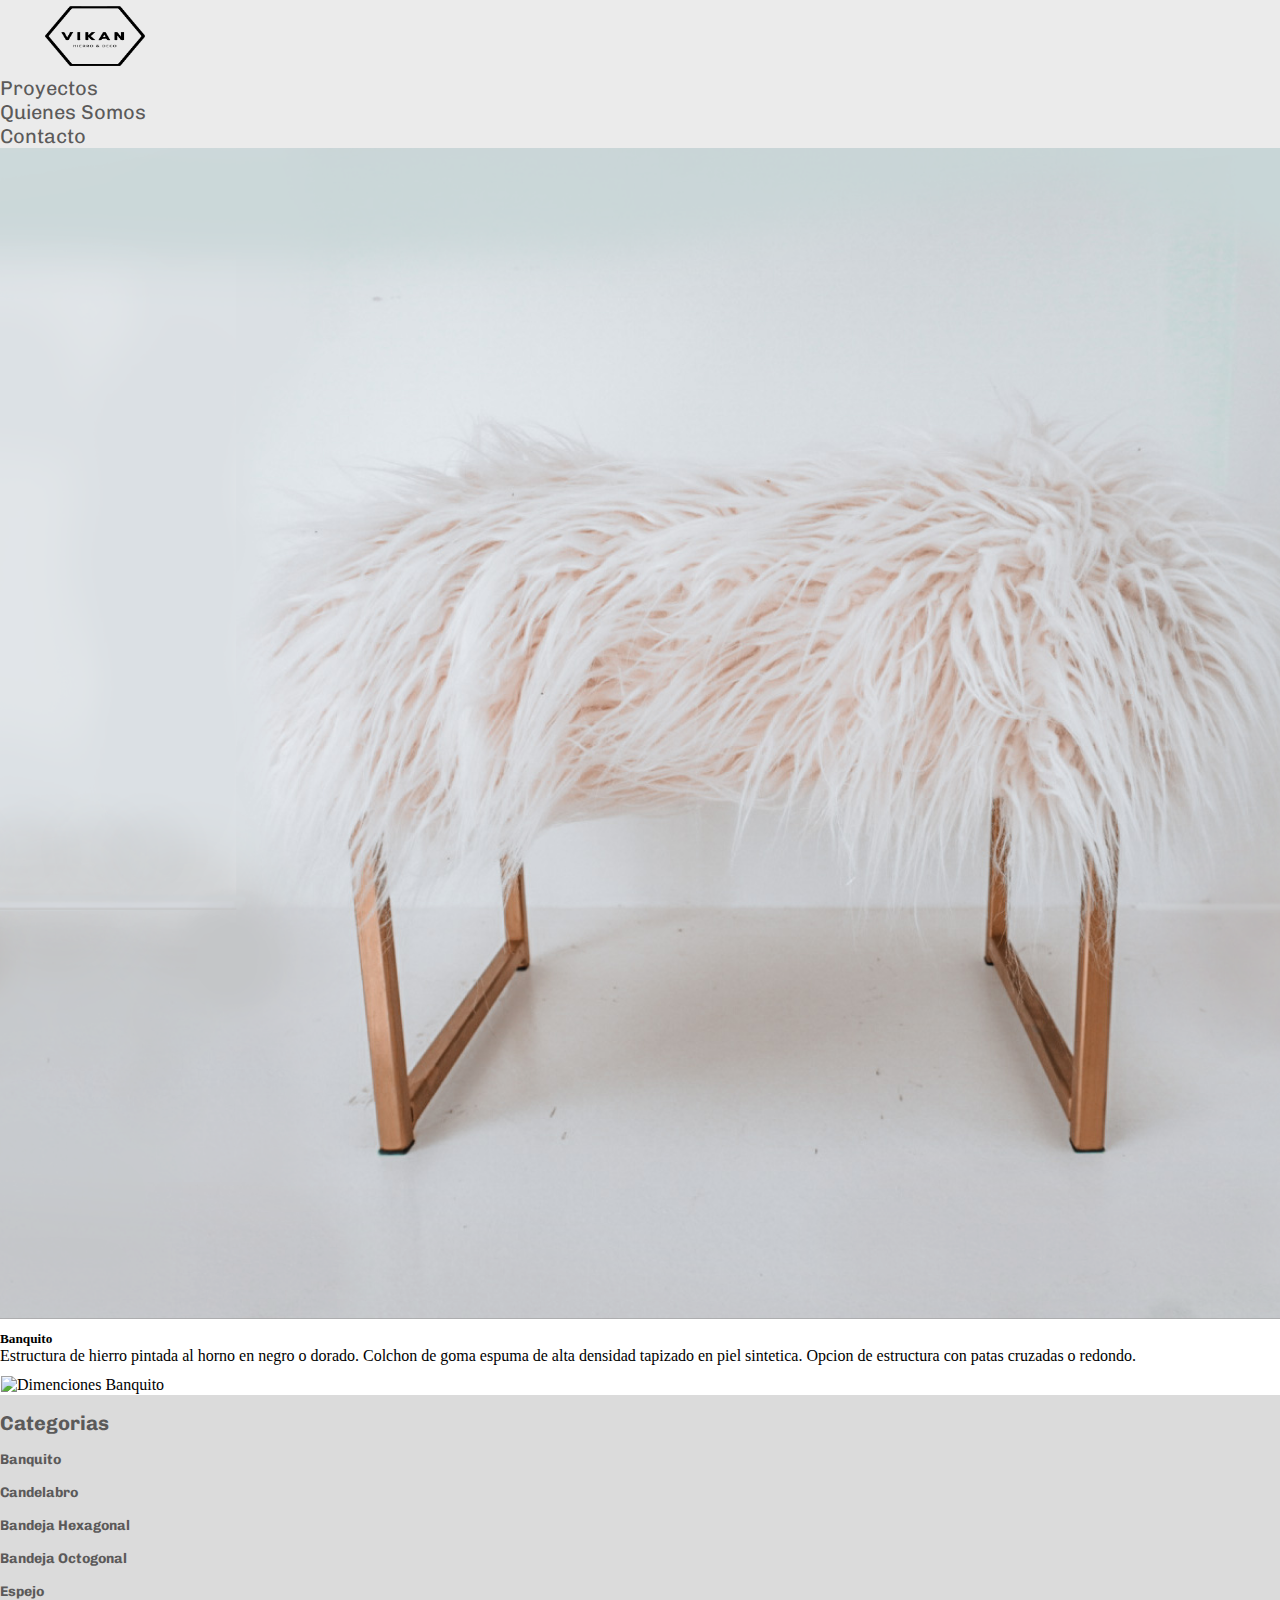
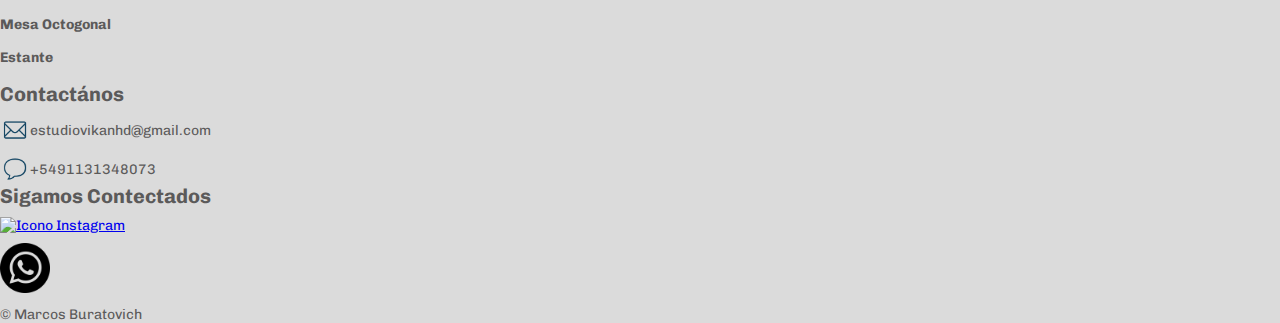
==== commit 214155b0: "mas scss y arreglos" ====
--- a/pages/banquito.html
+++ b/pages/banquito.html
@@ -76,20 +76,22 @@
         </div>
     </header>
     <main>
-        <div class="card mb-2">
-            <div class="row g-0">
-                <div class="col-md-7">
-                    <img src="../images/banquito_inicio.png" class="img-fluid rounded-start" alt="Foto de Banquito">
-                </div>
-                <div class="col-md-5">
-                    <div class="card-body">
-                        <h5 class="card-title">Banquito</h5>
-                        <p class="card-text">Estructura de hierro pintada al horno en negro o dorado. Colchon de goma espuma de alta densidad tapizado en piel sintetica. Opcion de estructura con patas cruzadas o redondo.</p>
-                        <img src="../images/banquito_dim.png" alt="Dimenciones Banquito" class="img-fluid col-6">
+        <article class="product mx-auto">
+            <div class="card mb-2">
+                <div class="row g-0">
+                    <div class="col-md-7">
+                        <img src="../images/banquito_inicio.png" class="img-fluid rounded-start" alt="Foto de Banquito">
+                    </div>
+                    <div class="col-md-5">
+                        <div class="card-body">
+                            <h5 class="card-title">Banquito</h5>
+                            <p class="card-text">Estructura de hierro pintada al horno en negro o dorado. Colchon de goma espuma de alta densidad tapizado en piel sintetica. Opcion de estructura con patas cruzadas o redondo.</p>
+                            <img src="../images/banquito_dim.png" alt="Dimenciones Banquito" class="img-fluid col-6 mx-auto">
+                        </div>
                     </div>
                 </div>
             </div>
-        </div>
+        </article>
     </main>
     <footer class="footer">
         <div class="container">
--- a/css/styles.css
+++ b/css/styles.css
@@ -2,30 +2,25 @@
 @import url("https://fonts.googleapis.com/css2?family=Biryani:wght@600&family=Chivo&display=swap");
 #inicio1 {
   background-color: #EBEBEB;
-  position: -webkit-sticky;
   position: sticky;
   top: 0;
   z-index: 1;
 }
-
 #inicio1 .logo-img {
   height: 60px;
   width: 100px;
   padding: 5px;
   margin: 1px 10px 1px 40px;
 }
-
 #inicio1 .lista-header {
   text-decoration: none;
   color: #5B5A5A;
   font-size: 20px;
-  font-family: 'Chivo', sans-serif;
-}
-
+  font-family: "Chivo", sans-serif;
+}
 #inicio1 .offcanvas-title {
   font-size: 30px;
 }
-
 #inicio1 .nav-item,
 #inicio1 .dropdown-menu li {
   padding-bottom: 1rem;
@@ -35,12 +30,10 @@
   background-color: #dbdbdb;
   padding-top: 1rem;
 }
-
 .footer div h3 {
   font-size: 20px;
   font-weight: bold;
 }
-
 .footer .indice_footer li {
   display: -webkit-box;
   display: -ms-flexbox;
@@ -49,21 +42,19 @@
   font-size: 20px;
   font-weight: bold;
   color: #5B5A5A;
-  font-family: 'Chivo', sans-serif;
+  font-family: "Chivo", sans-serif;
   padding-bottom: 1rem;
 }
-
 .footer .indice_footer li a {
   text-decoration: none;
   color: #5B5A5A;
   font-size: 14px;
-  font-family: 'Chivo', sans-serif;
-}
-
+  font-family: "Chivo", sans-serif;
+}
 .footer .footer__div__contacto,
 .footer .footer__div__link {
   color: #5B5A5A;
-  font-family: 'Chivo', sans-serif;
+  font-family: "Chivo", sans-serif;
   display: -webkit-box;
   display: -ms-flexbox;
   display: flex;
@@ -75,7 +66,6 @@
       -ms-flex-align: start;
           align-items: flex-start;
 }
-
 .footer .footer__div__contacto p,
 .footer .footer__div__link p {
   font-size: 14px;
@@ -88,7 +78,6 @@
       -ms-flex-align: center;
           align-items: center;
 }
-
 .footer .footer__div__contacto .mini_mail_footer,
 .footer .footer__div__contacto .mini_tel_footer,
 .footer .footer__div__link .mini_mail_footer,
@@ -96,7 +85,6 @@
   height: 30px;
   width: 30px;
 }
-
 .footer .footer__div__contacto .footer_instagram,
 .footer .footer__div__contacto .footer_whatsapp,
 .footer .footer__div__link .footer_instagram,
@@ -104,7 +92,6 @@
   height: 50px;
   width: 50px;
 }
-
 .footer .footer__div__contacto .boton__telefono__contacto,
 .footer .footer__div__contacto .boton__mail__contacto,
 .footer .footer__div__link .boton__telefono__contacto,
@@ -112,7 +99,10 @@
   margin: 1rem;
 }
 
-.card-body {
+.product {
+  max-width: 1980px;
+}
+.product .card-body {
   display: -webkit-box;
   display: -ms-flexbox;
   display: flex;
@@ -120,6 +110,10 @@
   -webkit-box-direction: normal;
       -ms-flex-direction: column;
           flex-direction: column;
+}
+.product .card-body img {
+  padding-top: 10px;
+  margin: 1px;
 }
 
 .form__div__button {
@@ -132,9 +126,8 @@
   cursor: pointer;
   margin-top: 10px;
 }
-
 .form__div__button:hover {
-  background-color: #6cc36c;
+  background-color: rgb(108, 195, 108);
   color: white;
 }
 
@@ -152,7 +145,7 @@
   text-decoration: none;
   color: black;
   font-size: 30px;
-  font-family: 'Biryani', sans-serif;
+  font-family: "Biryani", sans-serif;
   margin: 20px;
   padding: 20px;
   text-align: center;
@@ -164,24 +157,27 @@
   .nav__pestanias {
     display: none;
   }
+
   .contacto__escrito,
-  .footer__nav__col {
-    display: none;
-  }
+.footer__nav__col {
+    display: none;
+  }
+
   .footer__nav {
     display: none;
   }
+
   .logo-img {
     height: 60px;
     width: 100px;
     padding: 5px;
     margin: 1px 1px 1px 1px;
   }
+
   .footer__div__link h3 {
     display: none;
   }
 }
-
 /* ----------------------------------------- 350px y 767px ----------------------------------------- */
 @media only screen and (min-width: 350px) and (max-width: 768px) {
   .logo-img {
@@ -190,15 +186,16 @@
     padding: 5px;
     margin: 1px 1px 1px 1px;
   }
+
   .contacto__escrito,
-  .footer__nav__col {
-    display: none;
-  }
+.footer__nav__col {
+    display: none;
+  }
+
   .nav__pestanias {
     display: none;
   }
 }
-
 /* Medium devices (landscape tablets, 768px and up) */
 @media only screen and (min-width: 769px) {
   .logo-img {
@@ -207,22 +204,26 @@
     padding: 5px;
     margin: 1px 1px 1px 1px;
   }
+
   .boton_nav_inicio {
     display: none;
   }
+
   .boton__mail__contacto,
-  .boton__telefono__contacto {
-    display: none;
-  }
+.boton__telefono__contacto {
+    display: none;
+  }
+
   .section_productos {
     max-width: 1980px;
   }
+
   .boton_nav_inicio {
     display: none;
   }
+
   .boton__mail__contacto,
-  .boton__telefono__contacto {
-    display: none;
-  }
-}
-/*# sourceMappingURL=styles.css.map */+.boton__telefono__contacto {
+    display: none;
+  }
+}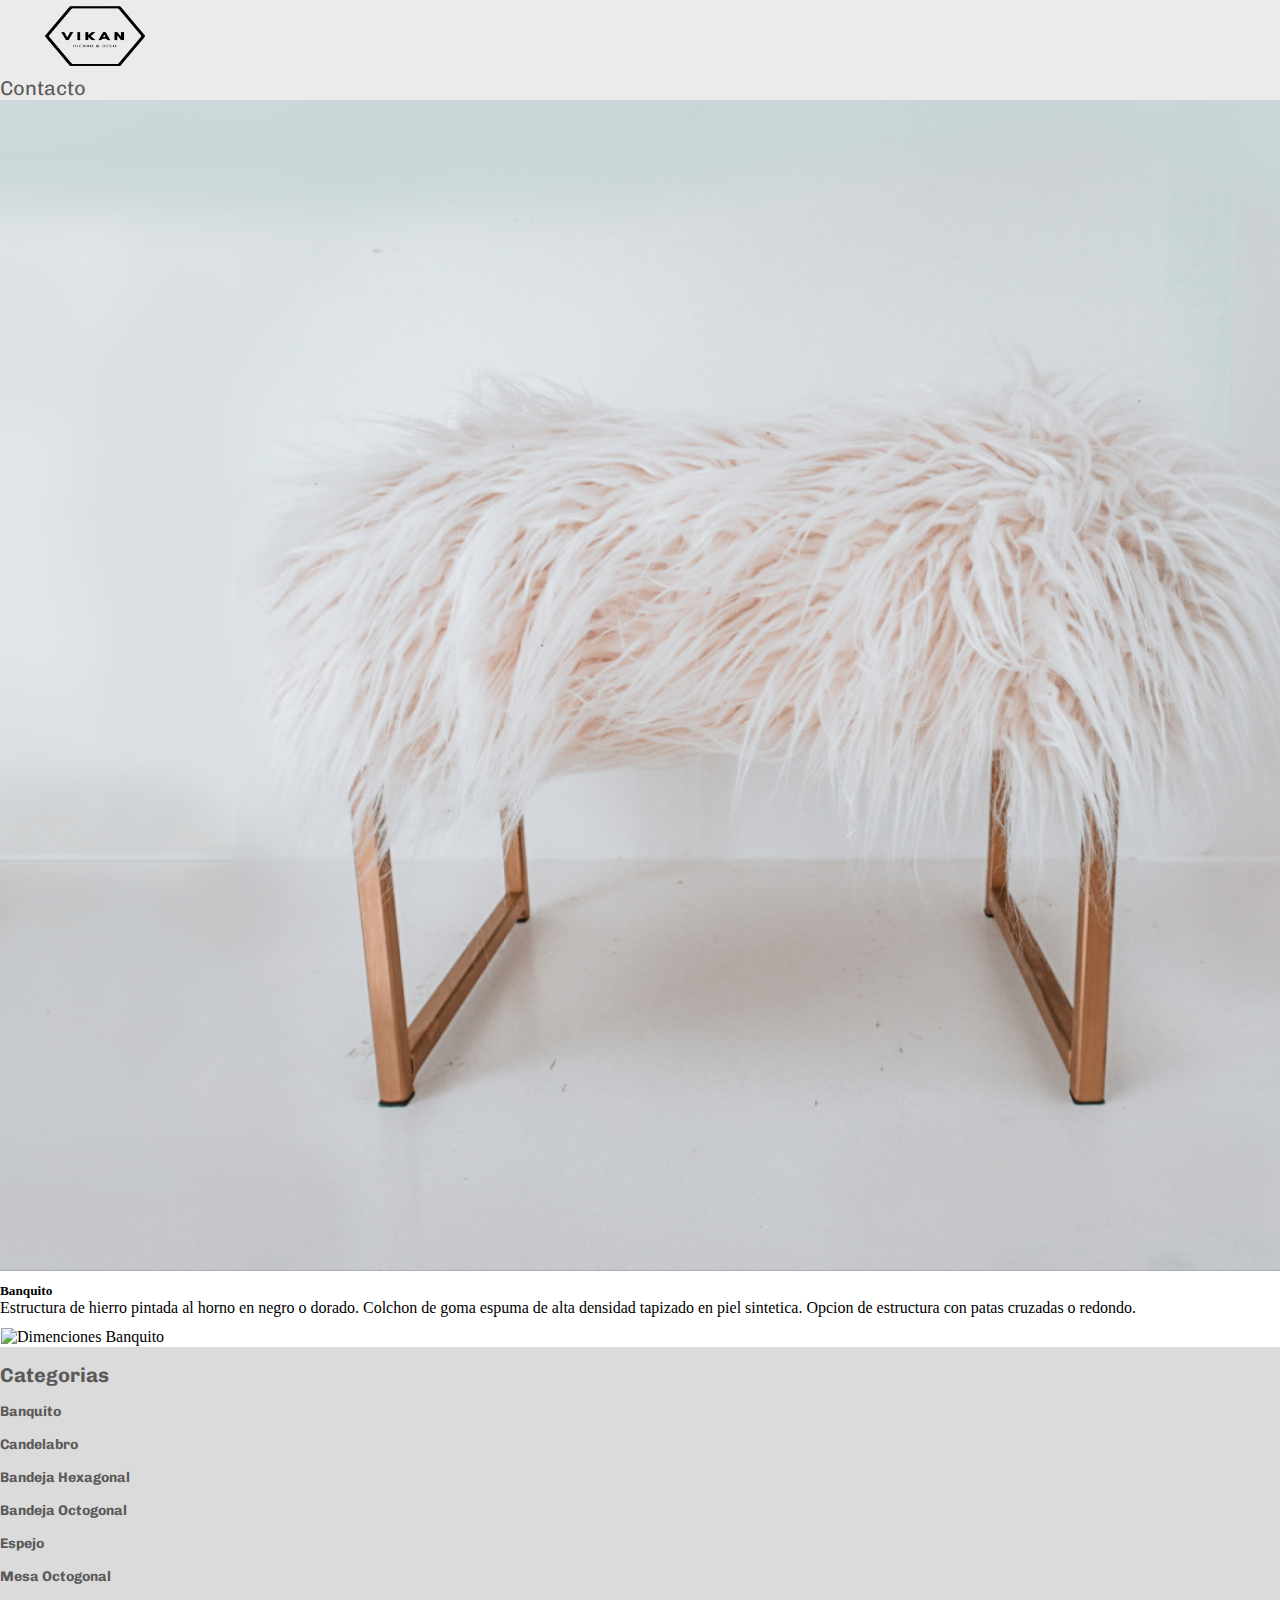
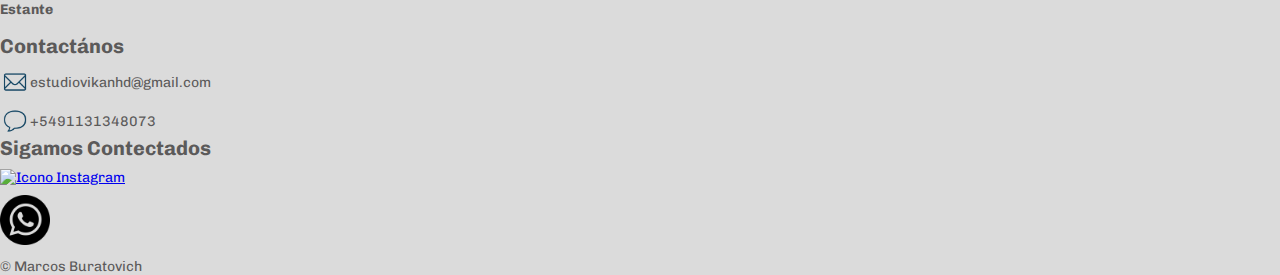
==== commit 5cf1fba0: "SEO I" ====
--- a/pages/banquito.html
+++ b/pages/banquito.html
@@ -1,184 +1,174 @@
-<!DOCTYPE html>
-<html lang="es">
-
-<head>
-    <meta charset="UTF-8">
-    <meta http-equiv="X-UA-Compatible" content="IE=edge">
-    <meta name="viewport" content="width=device-width, initial-scale=1.0">
-    <link href="https://cdn.jsdelivr.net/npm/bootstrap@5.2.0-beta1/dist/css/bootstrap.min.css" rel="stylesheet" integrity="sha384-0evHe/X+R7YkIZDRvuzKMRqM+OrBnVFBL6DOitfPri4tjfHxaWutUpFmBp4vmVor" crossorigin="anonymous">
-    <link rel="stylesheet" href="../css/styles.css">
-    <title>VIKAN</title>
-</head>
-
-<body>
-    <header id="inicio1">
-        <div class="container-fluid">
-            <div class="row">
-                <nav class="navbar bg-light">
-                    <div class="container-fluid">
-                        <div class="col-3 col-sm-2 col-md-2 col-xl-2">
-                            <a href="../index.html"><img src="../images/logo vikan.png" alt="Logo Vikan" class="logo-img"></a>
-                        </div>
-                        <div class="col-sm-8 col-md-8 col-xl-8 nav__pestanias">
-                            <div class="row">
-                                <div class="col-4">
-                                    <a href="./proyectos.html" class="lista-header">Proyectos</a>
-                                </div>
-                                <div class="col-4">
-                                    <a href="./quienes_somos.html" class="lista-header">Quienes Somos</a>
-                                </div>
-                                <div class="col-4">
-                                    <a href="./contacto.html" class="lista-header">Contacto</a>
-                                </div>
-                            </div>
-                        </div>
-                        <div class="col-3 boton_nav_inicio">
-                            <button class="navbar-toggler" type="button" data-bs-toggle="offcanvas" data-bs-target="#offcanvasNavbar" aria-controls="offcanvasNavbar">
-                                <span class="navbar-toggler-icon"></span>
-                            </button>
-                            <div class="offcanvas offcanvas-end" tabindex="-1" id="offcanvasNavbar" aria-labelledby="offcanvasNavbarLabel">
-                                <div class="offcanvas-header">
-                                    <h5 class="offcanvas-title" id="offcanvasNavbarLabel">VIKAN</h5>
-                                    <button type="button" class="btn-close" data-bs-dismiss="offcanvas" aria-label="Close"></button>
-                                </div>
-                                <div class="offcanvas-body">
-                                    <ul class="navbar-nav justify-content-end flex-grow-1 pe-3">
-                                        <li class="nav-item">
-                                            <a href="./proyectos.html">Proyectos</a></li>
-                                        </li>
-                                        <li class="nav-item">
-                                            <a href="./quienes_somos.html">Quienes Somos</a></li>
-                                        </li>
-                                        <li class="nav-item">
-                                            <a href="./contacto.html">Contacto</a></li>
-                                        </li>
-                                        <li class="nav-item dropdown">
-                                            <a class="nav-link dropdown-toggle" href="#" id="offcanvasNavbarDropdown" role="button" data-bs-toggle="dropdown" aria-expanded="false">
-                                                Productos
-                                            </a>
-                                            <ul class="dropdown-menu" aria-labelledby="offcanvasNavbarDropdown">
-                                                <li><a href="./banquito.html">Banquito</a></li>
-                                                <li><a href="./candelabro.html">Candelabro</a></li>
-                                                <li><a href="./hexagonal.html">Bandeja Hexagonal</a></li>
-                                                <li><a href="./octogonal.html">Bandeja Octogonal</a></li>
-                                                <li><a href="./espejo.html">Espejo</a></li>
-                                                <li><a href="./mesa.html">Mesa Octogonal</a></li>
-                                                <li><a href="./estante.html">Estante</a></li>
-                                            </ul>
-                                        </li>
-                                    </ul>
-                                </div>
-                            </div>
-                        </div>
-                    </div>
-                </nav>
-            </div>
-        </div>
-    </header>
-    <main>
-        <article class="product mx-auto">
-            <div class="card mb-2">
-                <div class="row g-0">
-                    <div class="col-md-7">
-                        <img src="../images/banquito_inicio.png" class="img-fluid rounded-start" alt="Foto de Banquito">
-                    </div>
-                    <div class="col-md-5">
-                        <div class="card-body">
-                            <h5 class="card-title">Banquito</h5>
-                            <p class="card-text">Estructura de hierro pintada al horno en negro o dorado. Colchon de goma espuma de alta densidad tapizado en piel sintetica. Opcion de estructura con patas cruzadas o redondo.</p>
-                            <img src="../images/banquito_dim.png" alt="Dimenciones Banquito" class="img-fluid col-6 mx-auto">
-                        </div>
-                    </div>
-                </div>
-            </div>
-        </article>
-    </main>
-    <footer class="footer">
-        <div class="container">
-            <div class="row justify-content-around">
-                <div class="col-3 footer__nav__col">
-                    <nav class="footer__nav">
-                        <ul class="indice_footer">
-                            <li>Categorias</li class="titulo_footer_li">
-                            <li><a href="./banquito.html">Banquito</a></li>
-                            <li><a href="./candelabro.html">Candelabro</a></li>
-                            <li><a href="./hexagonal.html">Bandeja Hexagonal</a></li>
-                            <li><a href="./octogonal.html">Bandeja Octogonal</a></li>
-                            <li><a href="./espejo.html">Espejo</a></li>
-                            <li><a href="./mesa.html">Mesa Octogonal</a></li>
-                            <li><a href="./estante.html">Estante</a></li>
-                        </ul>
-                    </nav>
-                </div>
-                <div class="col-4 footer__div__contacto__col">
-                    <div class="footer__div__contacto">
-                        <div class="contacto__escrito">
-                            <h3>Contactános</h3>
-                            <p><img src="../images/mini_mail.png" alt="Signo Mail" class="mini_mail_footer">
-                                estudiovikanhd@gmail.com</p>
-                            <p><img src="../images/mini_tel.png" alt="Signo Telefono" class="mini_tel_footer"> +5491131348073</p>
-                        </div>
-                        <div class="boton__telefono__contacto">
-                            <h3>Contactános</h3>
-                            <button type="button" class="btn btn-outline-secondary" data-bs-toggle="modal" data-bs-target="#exampleModal">
-                                <img src="../images/mini_tel.png" alt="Signo Telefono" class="mini_tel_footer">
-                            </button>
-                            <div class="modal fade" id="exampleModal" tabindex="-1" aria-labelledby="exampleModalLabel" aria-hidden="true">
-                                <div class="modal-dialog">
-                                    <div class="modal-content">
-                                        <div class="modal-header">
-                                            <h5 class="modal-title" id="exampleModalLabel">Telefono</h5>
-                                            <button type="button" class="btn-close" data-bs-dismiss="modal" aria-label="Close"></button>
-                                        </div>
-                                        <div class="modal-body text-center">
-                                            +5491131348073
-                                        </div>
-                                        <div class="modal-footer">
-                                            <button type="button" class="btn btn-secondary" data-bs-dismiss="modal">Close</button>
-                                        </div>
-                                    </div>
-                                </div>
-                            </div>
-                        </div>
-                        <div class="boton__mail__contacto">
-                            <button type="button" class="btn btn-outline-secondary" data-bs-toggle="modal" data-bs-target="#exampleModal2">
-                                <img src="../images/mini_mail.png" alt="Signo Mail" class="mini_mail_footer">
-                            </button>
-                            <div class="modal fade" id="exampleModal2" tabindex="-1" aria-labelledby="exampleModalLabel" aria-hidden="true">
-                                <div class="modal-dialog">
-                                    <div class="modal-content">
-                                        <div class="modal-header">
-                                            <h5 class="modal-title" id="exampleModalLabel">Mail</h5>
-                                            <button type="button" class="btn-close" data-bs-dismiss="modal" aria-label="Close"></button>
-                                        </div>
-                                        <div class="modal-body text-center">
-                                            estudiovikanhd@gmail.com
-                                        </div>
-                                        <div class="modal-footer">
-                                            <button type="button" class="btn btn-secondary" data-bs-dismiss="modal">Close</button>
-                                        </div>
-                                    </div>
-                                </div>
-                            </div>
-                        </div>
-                    </div>
-                </div>
-                <div class="col-3 footer__div__link__col">
-                    <div class="footer__div__link">
-                        <h3>Sigamos Contectados</h3>
-                        <p><a href="http://www.instagram.com/vikan.hd/" target=”_blank”><img src="../images/pixel instagram.png" alt="Icono Instagram" class="footer_instagram"></a></p>
-                        <p><a href="https://wa.me/5491131348073?text=Hola%20quiero%20hacer%20una%20consulta" target=”_blank”><img src="../images/pixel whatsapp.png" alt="Icono Whatsapp" class="footer_whatsapp"></a></p>
-                        <p>&copy Marcos Buratovich</p>
-                    </div>
-                </div>
-            </div>
-        </div>
-    </footer>
-
-    <script src="https://unpkg.com/aos@2.3.1/dist/aos.js"></script>
-    <script src="https://cdn.jsdelivr.net/npm/bootstrap@5.2.0-beta1/dist/js/bootstrap.bundle.min.js" integrity="sha384-pprn3073KE6tl6bjs2QrFaJGz5/SUsLqktiwsUTF55Jfv3qYSDhgCecCxMW52nD2" crossorigin="anonymous">
-    </script>
-
-</body>
-
+<!DOCTYPE html>
+<html lang="es">
+
+<head>
+    <meta charset="UTF-8">
+    <meta http-equiv="X-UA-Compatible" content="IE=edge">
+    <meta name="viewport" content="width=device-width, initial-scale=1.0">
+    <link href="https://cdn.jsdelivr.net/npm/bootstrap@5.2.0-beta1/dist/css/bootstrap.min.css" rel="stylesheet" integrity="sha384-0evHe/X+R7YkIZDRvuzKMRqM+OrBnVFBL6DOitfPri4tjfHxaWutUpFmBp4vmVor" crossorigin="anonymous">
+    <link rel="stylesheet" href="../css/styles.css">
+    <title>BANQUITO</title>
+    <meta name="description" content="Catalogo de VIKAN. Venta de muebles elaborados a mano y diseños unicos.">
+    <meta name="keywords" content="BANCO, BANCO PELUCHE, MUBELES, DISEÑADOR, MUEBLES VINTAGE, MUEBLES PREMIUM">
+</head>
+
+<body>
+    <header id="inicio1">
+        <div class="container-fluid">
+            <div class="row">
+                <nav class="navbar bg-light">
+                    <div class="container-fluid">
+                        <div class="col-3 col-sm-2 col-md-2 col-xl-2">
+                            <a href="../index.html"><img src="../images/logo vikan.png" alt="Logo Vikan" class="logo-img"></a>
+                        </div>
+                        <div class="col-sm-8 col-md-8 col-xl-8 nav__pestanias">
+                            <div class="row">
+                                <div class="col-10 text-end">
+                                    <a href="./contacto.html" class="lista-header">Contacto</a>
+                                </div>
+                            </div>
+                        </div>
+                        <div class="col-3 boton_nav_inicio">
+                            <button class="navbar-toggler" type="button" data-bs-toggle="offcanvas" data-bs-target="#offcanvasNavbar" aria-controls="offcanvasNavbar">
+                                <span class="navbar-toggler-icon"></span>
+                            </button>
+                            <div class="offcanvas offcanvas-end" tabindex="-1" id="offcanvasNavbar" aria-labelledby="offcanvasNavbarLabel">
+                                <div class="offcanvas-header">
+                                    <h5 class="offcanvas-title" id="offcanvasNavbarLabel">VIKAN</h5>
+                                    <button type="button" class="btn-close" data-bs-dismiss="offcanvas" aria-label="Close"></button>
+                                </div>
+                                <div class="offcanvas-body">
+                                    <ul class="navbar-nav justify-content-end flex-grow-1 pe-3">
+                                        <li class="nav-item">
+                                            <a href="./contacto.html">Contacto</a></li>
+                                        </li>
+                                        <li class="nav-item dropdown">
+                                            <a class="nav-link dropdown-toggle" href="#" id="offcanvasNavbarDropdown" role="button" data-bs-toggle="dropdown" aria-expanded="false">
+                                                Productos
+                                            </a>
+                                            <ul class="dropdown-menu" aria-labelledby="offcanvasNavbarDropdown">
+                                                <li><a href="./banquito.html">Banquito</a></li>
+                                                <li><a href="./candelabro.html">Candelabro</a></li>
+                                                <li><a href="./hexagonal.html">Bandeja Hexagonal</a></li>
+                                                <li><a href="./octogonal.html">Bandeja Octogonal</a></li>
+                                                <li><a href="./espejo.html">Espejo</a></li>
+                                                <li><a href="./mesa.html">Mesa Octogonal</a></li>
+                                                <li><a href="./estante.html">Estante</a></li>
+                                            </ul>
+                                        </li>
+                                    </ul>
+                                </div>
+                            </div>
+                        </div>
+                    </div>
+                </nav>
+            </div>
+        </div>
+    </header>
+    <main>
+        <article class="product mx-auto">
+            <div class="card col-md-10 mx-auto">
+                <div class="row g-0">
+                    <div class="col-md-7">
+                        <img src="../images/banquito_inicio.png" class="img-fluid rounded-start" alt="Foto de Banquito">
+                    </div>
+                    <div class="col-md-5">
+                        <div class="card-body">
+                            <h5 class="card-title">Banquito</h5>
+                            <p class="card-text">Estructura de hierro pintada al horno en negro o dorado. Colchon de goma espuma de alta densidad tapizado en piel sintetica. Opcion de estructura con patas cruzadas o redondo.</p>
+                            <img src="../images/banquito_dim.png" alt="Dimenciones Banquito" class="img-fluid col-6 mx-auto">
+                        </div>
+                    </div>
+                </div>
+            </div>
+        </article>
+    </main>
+    <footer class="footer">
+        <div class="container">
+            <div class="row justify-content-around">
+                <div class="col-3 footer__nav__col">
+                    <nav class="footer__nav">
+                        <ul class="indice_footer">
+                            <li>Categorias</li class="titulo_footer_li">
+                            <li><a href="./banquito.html">Banquito</a></li>
+                            <li><a href="./candelabro.html">Candelabro</a></li>
+                            <li><a href="./hexagonal.html">Bandeja Hexagonal</a></li>
+                            <li><a href="./octogonal.html">Bandeja Octogonal</a></li>
+                            <li><a href="./espejo.html">Espejo</a></li>
+                            <li><a href="./mesa.html">Mesa Octogonal</a></li>
+                            <li><a href="./estante.html">Estante</a></li>
+                        </ul>
+                    </nav>
+                </div>
+                <div class="col-4 footer__div__contacto__col">
+                    <div class="footer__div__contacto">
+                        <div class="contacto__escrito">
+                            <h3>Contactános</h3>
+                            <p><img src="../images/mini_mail.png" alt="Signo Mail" class="mini_mail_footer">
+                                estudiovikanhd@gmail.com</p>
+                            <p><img src="../images/mini_tel.png" alt="Signo Telefono" class="mini_tel_footer"> +5491131348073</p>
+                        </div>
+                        <div class="boton__telefono__contacto">
+                            <h3>Contactános</h3>
+                            <button type="button" class="btn btn-outline-secondary" data-bs-toggle="modal" data-bs-target="#exampleModal">
+                                <img src="../images/mini_tel.png" alt="Signo Telefono" class="mini_tel_footer">
+                            </button>
+                            <div class="modal fade" id="exampleModal" tabindex="-1" aria-labelledby="exampleModalLabel" aria-hidden="true">
+                                <div class="modal-dialog">
+                                    <div class="modal-content">
+                                        <div class="modal-header">
+                                            <h5 class="modal-title" id="exampleModalLabel">Telefono</h5>
+                                            <button type="button" class="btn-close" data-bs-dismiss="modal" aria-label="Close"></button>
+                                        </div>
+                                        <div class="modal-body text-center">
+                                            +5491131348073
+                                        </div>
+                                        <div class="modal-footer">
+                                            <button type="button" class="btn btn-secondary" data-bs-dismiss="modal">Close</button>
+                                        </div>
+                                    </div>
+                                </div>
+                            </div>
+                        </div>
+                        <div class="boton__mail__contacto">
+                            <button type="button" class="btn btn-outline-secondary" data-bs-toggle="modal" data-bs-target="#exampleModal2">
+                                <img src="../images/mini_mail.png" alt="Signo Mail" class="mini_mail_footer">
+                            </button>
+                            <div class="modal fade" id="exampleModal2" tabindex="-1" aria-labelledby="exampleModalLabel" aria-hidden="true">
+                                <div class="modal-dialog">
+                                    <div class="modal-content">
+                                        <div class="modal-header">
+                                            <h5 class="modal-title" id="exampleModalLabel">Mail</h5>
+                                            <button type="button" class="btn-close" data-bs-dismiss="modal" aria-label="Close"></button>
+                                        </div>
+                                        <div class="modal-body text-center">
+                                            estudiovikanhd@gmail.com
+                                        </div>
+                                        <div class="modal-footer">
+                                            <button type="button" class="btn btn-secondary" data-bs-dismiss="modal">Close</button>
+                                        </div>
+                                    </div>
+                                </div>
+                            </div>
+                        </div>
+                    </div>
+                </div>
+                <div class="col-3 footer__div__link__col">
+                    <div class="footer__div__link">
+                        <h3>Sigamos Contectados</h3>
+                        <p><a href="http://www.instagram.com/vikan.hd/" target=”_blank”><img src="../images/pixel instagram.png" alt="Icono Instagram" class="footer_instagram"></a></p>
+                        <p><a href="https://wa.me/5491131348073?text=Hola%20quiero%20hacer%20una%20consulta" target=”_blank”><img src="../images/pixel whatsapp.png" alt="Icono Whatsapp" class="footer_whatsapp"></a></p>
+                        <p>&copy Marcos Buratovich</p>
+                    </div>
+                </div>
+            </div>
+        </div>
+    </footer>
+
+    <script src="https://unpkg.com/aos@2.3.1/dist/aos.js"></script>
+    <script src="https://cdn.jsdelivr.net/npm/bootstrap@5.2.0-beta1/dist/js/bootstrap.bundle.min.js" integrity="sha384-pprn3073KE6tl6bjs2QrFaJGz5/SUsLqktiwsUTF55Jfv3qYSDhgCecCxMW52nD2" crossorigin="anonymous">
+    </script>
+
+</body>
+
 </html>--- a/css/styles.css
+++ b/css/styles.css
@@ -2,6 +2,7 @@
 @import url("https://fonts.googleapis.com/css2?family=Biryani:wght@600&family=Chivo&display=swap");
 #inicio1 {
   background-color: #EBEBEB;
+  position: -webkit-sticky;
   position: sticky;
   top: 0;
   z-index: 1;
@@ -25,6 +26,15 @@
 #inicio1 .dropdown-menu li {
   padding-bottom: 1rem;
 }
+#inicio1 .barra-nav, #inicio1 .dropdown-menu {
+  text-decoration: none;
+  color: #5B5A5A;
+  font-size: 20px;
+  font-family: "Chivo", sans-serif;
+}
+#inicio1 .dropdown-menu {
+  font-size: 16px;
+}
 
 .footer {
   background-color: #dbdbdb;
@@ -35,8 +45,6 @@
   font-weight: bold;
 }
 .footer .indice_footer li {
-  display: -webkit-box;
-  display: -ms-flexbox;
   display: flex;
   list-style: none;
   font-size: 20px;
@@ -55,28 +63,17 @@
 .footer .footer__div__link {
   color: #5B5A5A;
   font-family: "Chivo", sans-serif;
-  display: -webkit-box;
-  display: -ms-flexbox;
-  display: flex;
-  -webkit-box-orient: vertical;
-  -webkit-box-direction: normal;
-      -ms-flex-direction: column;
-          flex-direction: column;
-  -webkit-box-align: start;
-      -ms-flex-align: start;
-          align-items: flex-start;
+  display: flex;
+  flex-direction: column;
+  align-items: flex-start;
 }
 .footer .footer__div__contacto p,
 .footer .footer__div__link p {
   font-size: 14px;
   padding-top: 1vh;
-  display: -webkit-box;
-  display: -ms-flexbox;
   display: flex;
   justify-items: center;
-  -webkit-box-align: center;
-      -ms-flex-align: center;
-          align-items: center;
+  align-items: center;
 }
 .footer .footer__div__contacto .mini_mail_footer,
 .footer .footer__div__contacto .mini_tel_footer,
@@ -103,13 +100,8 @@
   max-width: 1980px;
 }
 .product .card-body {
-  display: -webkit-box;
-  display: -ms-flexbox;
-  display: flex;
-  -webkit-box-orient: vertical;
-  -webkit-box-direction: normal;
-      -ms-flex-direction: column;
-          flex-direction: column;
+  display: flex;
+  flex-direction: column;
 }
 .product .card-body img {
   padding-top: 10px;
@@ -140,6 +132,78 @@
   background-color: #EBEBEB;
 }
 
+@media screen and (max-width: 349px) {
+  .nav__pestanias {
+    display: none;
+  }
+
+  .contacto__escrito,
+.footer__nav__col {
+    display: none;
+  }
+
+  .footer__nav {
+    display: none;
+  }
+
+  .logo-img {
+    height: 60px;
+    width: 100px;
+    padding: 5px;
+    margin: 1px 1px 1px 1px;
+  }
+
+  .footer__div__link h3 {
+    display: none;
+  }
+}
+@media only screen and (min-width: 769px) {
+  .logo-img {
+    height: 60px;
+    width: 100px;
+    padding: 5px;
+    margin: 1px 1px 1px 1px;
+  }
+
+  .boton_nav_inicio {
+    display: none;
+  }
+
+  .boton__mail__contacto,
+.boton__telefono__contacto {
+    display: none;
+  }
+
+  .section_productos {
+    max-width: 1980px;
+  }
+
+  .boton_nav_inicio {
+    display: none;
+  }
+
+  .boton__mail__contacto,
+.boton__telefono__contacto {
+    display: none;
+  }
+}
+@media only screen and (min-width: 350px) and (max-width: 768px) {
+  .logo-img {
+    height: 60px;
+    width: 100px;
+    padding: 5px;
+    margin: 1px 1px 1px 1px;
+  }
+
+  .contacto__escrito,
+.footer__nav__col {
+    display: none;
+  }
+
+  .nav__pestanias {
+    display: none;
+  }
+}
 /*  ==================================================   PROYECTO   =====================================================   */
 .main__info {
   text-decoration: none;
@@ -149,81 +213,4 @@
   margin: 20px;
   padding: 20px;
   text-align: center;
-}
-
-/*  ==================================================   QUIENES SOMOS   =====================================================   */
-/*  ==================================================  MEDIA  =====================================================   */
-@media screen and (max-width: 349px) {
-  .nav__pestanias {
-    display: none;
-  }
-
-  .contacto__escrito,
-.footer__nav__col {
-    display: none;
-  }
-
-  .footer__nav {
-    display: none;
-  }
-
-  .logo-img {
-    height: 60px;
-    width: 100px;
-    padding: 5px;
-    margin: 1px 1px 1px 1px;
-  }
-
-  .footer__div__link h3 {
-    display: none;
-  }
-}
-/* ----------------------------------------- 350px y 767px ----------------------------------------- */
-@media only screen and (min-width: 350px) and (max-width: 768px) {
-  .logo-img {
-    height: 60px;
-    width: 100px;
-    padding: 5px;
-    margin: 1px 1px 1px 1px;
-  }
-
-  .contacto__escrito,
-.footer__nav__col {
-    display: none;
-  }
-
-  .nav__pestanias {
-    display: none;
-  }
-}
-/* Medium devices (landscape tablets, 768px and up) */
-@media only screen and (min-width: 769px) {
-  .logo-img {
-    height: 60px;
-    width: 100px;
-    padding: 5px;
-    margin: 1px 1px 1px 1px;
-  }
-
-  .boton_nav_inicio {
-    display: none;
-  }
-
-  .boton__mail__contacto,
-.boton__telefono__contacto {
-    display: none;
-  }
-
-  .section_productos {
-    max-width: 1980px;
-  }
-
-  .boton_nav_inicio {
-    display: none;
-  }
-
-  .boton__mail__contacto,
-.boton__telefono__contacto {
-    display: none;
-  }
 }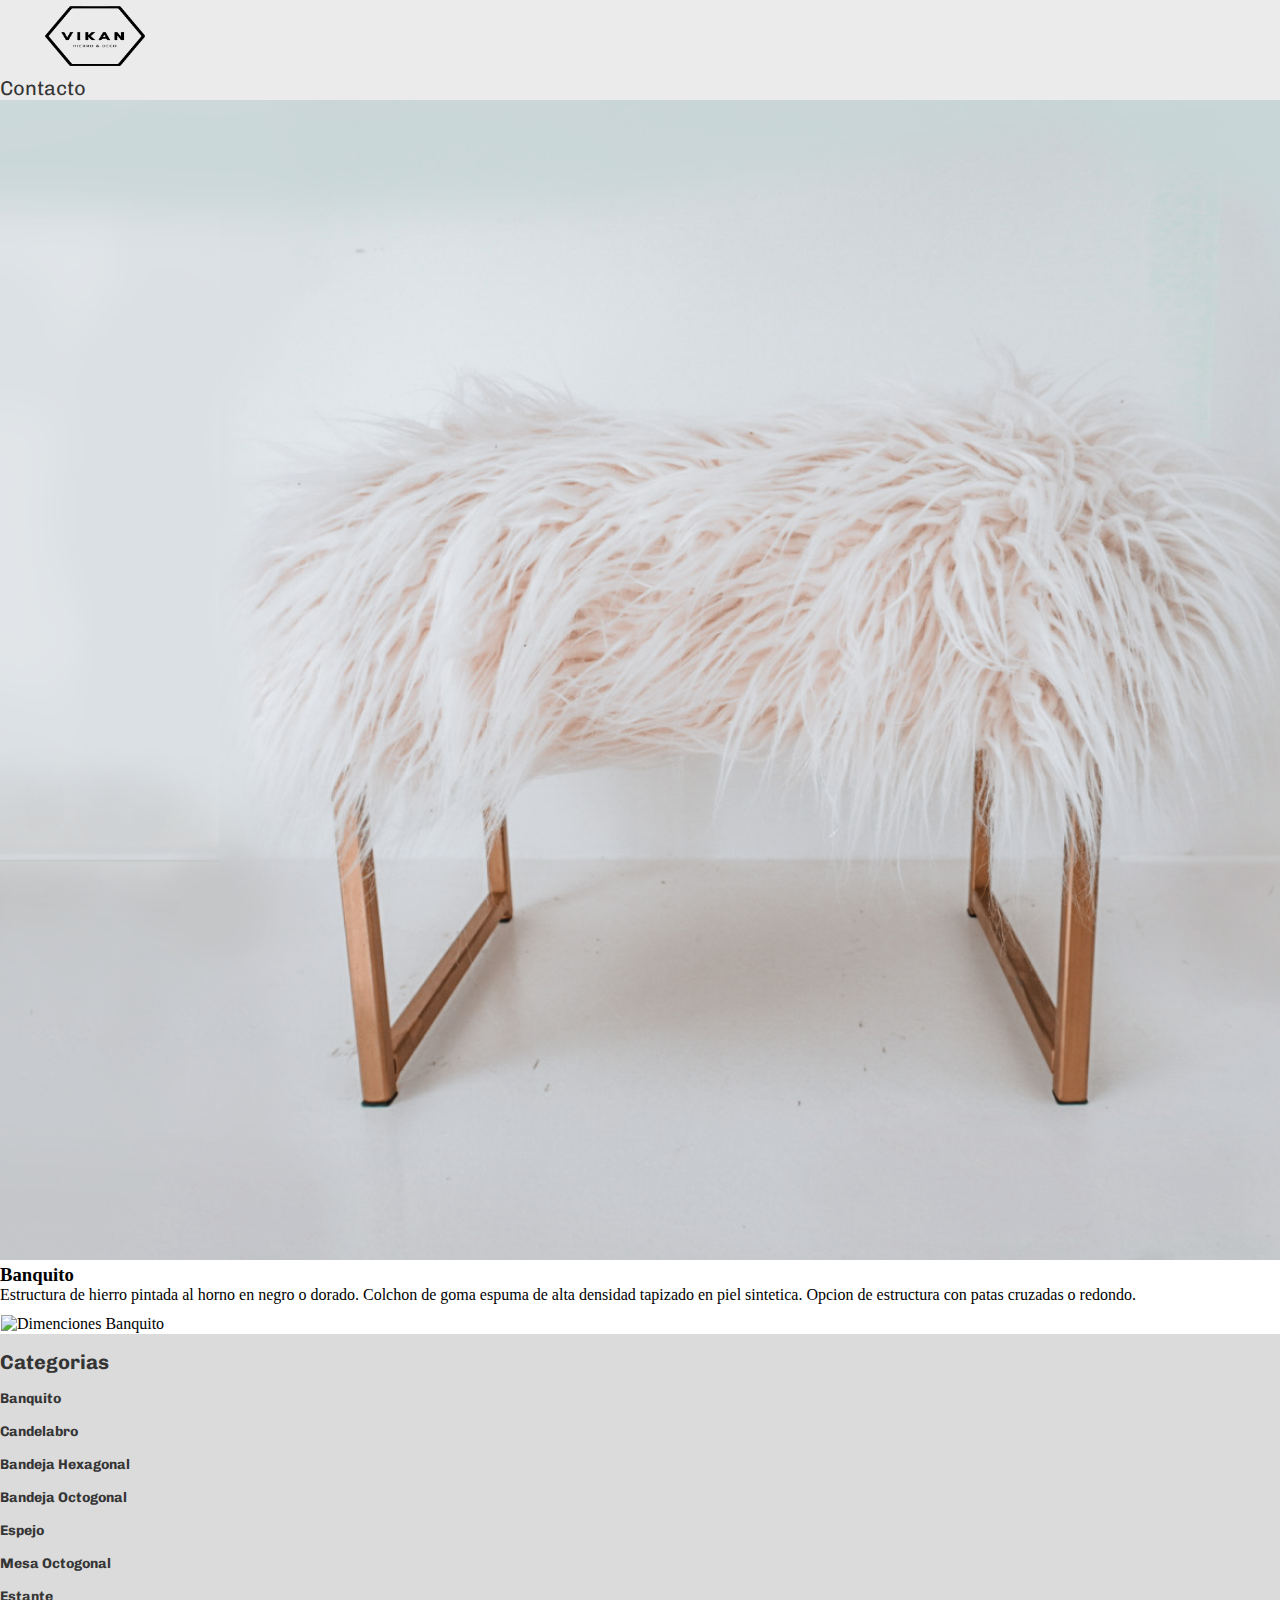
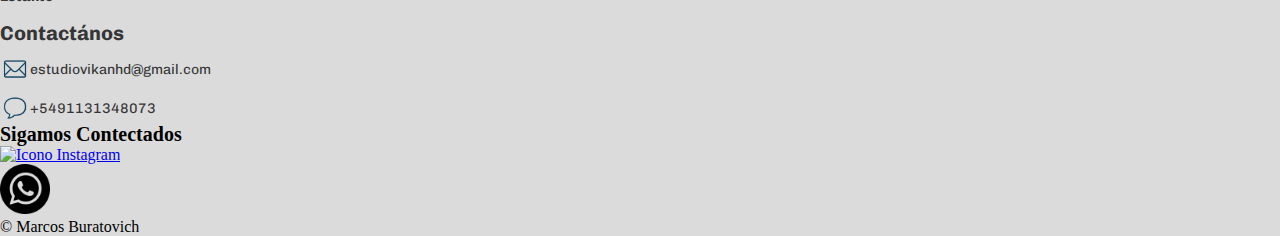
==== commit 38f50e45: "Proyecto_final_1.0" ====
--- a/pages/banquito.html
+++ b/pages/banquito.html
@@ -66,7 +66,7 @@
         </div>
     </header>
     <main>
-        <article class="product mx-auto">
+        <article class="product mx-auto m-4">
             <div class="card col-md-10 mx-auto">
                 <div class="row g-0">
                     <div class="col-md-7">
@@ -74,7 +74,7 @@
                     </div>
                     <div class="col-md-5">
                         <div class="card-body">
-                            <h5 class="card-title">Banquito</h5>
+                            <h3 class="card-title align-middle">Banquito</h3>
                             <p class="card-text">Estructura de hierro pintada al horno en negro o dorado. Colchon de goma espuma de alta densidad tapizado en piel sintetica. Opcion de estructura con patas cruzadas o redondo.</p>
                             <img src="../images/banquito_dim.png" alt="Dimenciones Banquito" class="img-fluid col-6 mx-auto">
                         </div>
--- a/css/styles.css
+++ b/css/styles.css
@@ -2,7 +2,6 @@
 @import url("https://fonts.googleapis.com/css2?family=Biryani:wght@600&family=Chivo&display=swap");
 #inicio1 {
   background-color: #EBEBEB;
-  position: -webkit-sticky;
   position: sticky;
   top: 0;
   z-index: 1;
@@ -14,8 +13,13 @@
   margin: 1px 10px 1px 40px;
 }
 #inicio1 .lista-header {
-  text-decoration: none;
-  color: #5B5A5A;
+  text-align: end;
+}
+#inicio1 .lista-header,
+#inicio1 .nav-item a,
+#inicio1 .dropdown-menu li a {
+  text-decoration: none;
+  color: #353535;
   font-size: 20px;
   font-family: "Chivo", sans-serif;
 }
@@ -25,10 +29,11 @@
 #inicio1 .nav-item,
 #inicio1 .dropdown-menu li {
   padding-bottom: 1rem;
+  text-decoration: none;
 }
 #inicio1 .barra-nav, #inicio1 .dropdown-menu {
   text-decoration: none;
-  color: #5B5A5A;
+  color: #353535;
   font-size: 20px;
   font-family: "Chivo", sans-serif;
 }
@@ -45,63 +50,84 @@
   font-weight: bold;
 }
 .footer .indice_footer li {
+  display: -webkit-box;
+  display: -ms-flexbox;
   display: flex;
   list-style: none;
   font-size: 20px;
   font-weight: bold;
-  color: #5B5A5A;
+  color: #353535;
   font-family: "Chivo", sans-serif;
   padding-bottom: 1rem;
 }
 .footer .indice_footer li a {
   text-decoration: none;
-  color: #5B5A5A;
+  color: #353535;
   font-size: 14px;
   font-family: "Chivo", sans-serif;
 }
-.footer .footer__div__contacto,
-.footer .footer__div__link {
-  color: #5B5A5A;
-  font-family: "Chivo", sans-serif;
-  display: flex;
-  flex-direction: column;
-  align-items: flex-start;
-}
-.footer .footer__div__contacto p,
-.footer .footer__div__link p {
+.footer .footer__div__contacto {
+  color: #353535;
+  font-family: "Chivo", sans-serif;
+  display: -webkit-box;
+  display: -ms-flexbox;
+  display: flex;
+  -webkit-box-orient: vertical;
+  -webkit-box-direction: normal;
+      -ms-flex-direction: column;
+          flex-direction: column;
+  -webkit-box-align: start;
+      -ms-flex-align: start;
+          align-items: flex-start;
+}
+.footer .footer__div__contacto p {
   font-size: 14px;
   padding-top: 1vh;
+  display: -webkit-box;
+  display: -ms-flexbox;
   display: flex;
   justify-items: center;
-  align-items: center;
+  -webkit-box-align: center;
+      -ms-flex-align: center;
+          align-items: center;
 }
 .footer .footer__div__contacto .mini_mail_footer,
-.footer .footer__div__contacto .mini_tel_footer,
-.footer .footer__div__link .mini_mail_footer,
-.footer .footer__div__link .mini_tel_footer {
+.footer .footer__div__contacto .mini_tel_footer {
   height: 30px;
   width: 30px;
 }
-.footer .footer__div__contacto .footer_instagram,
-.footer .footer__div__contacto .footer_whatsapp,
+.footer .footer__div__contacto .boton__telefono__contacto,
+.footer .footer__div__contacto .boton__mail__contacto {
+  margin: 1rem;
+}
+.footer .footer__div__link {
+  display: -webkit-box;
+  display: -ms-flexbox;
+  display: flex;
+  -webkit-box-orient: vertical;
+  -webkit-box-direction: normal;
+      -ms-flex-direction: column;
+          flex-direction: column;
+  -ms-flex-line-pack: justify;
+      align-content: space-between;
+}
 .footer .footer__div__link .footer_instagram,
 .footer .footer__div__link .footer_whatsapp {
   height: 50px;
   width: 50px;
 }
-.footer .footer__div__contacto .boton__telefono__contacto,
-.footer .footer__div__contacto .boton__mail__contacto,
-.footer .footer__div__link .boton__telefono__contacto,
-.footer .footer__div__link .boton__mail__contacto {
-  margin: 1rem;
-}
 
 .product {
   max-width: 1980px;
 }
 .product .card-body {
-  display: flex;
-  flex-direction: column;
+  display: -webkit-box;
+  display: -ms-flexbox;
+  display: flex;
+  -webkit-box-orient: vertical;
+  -webkit-box-direction: normal;
+      -ms-flex-direction: column;
+          flex-direction: column;
 }
 .product .card-body img {
   padding-top: 10px;
@@ -131,6 +157,18 @@
 #main_index {
   background-color: #EBEBEB;
 }
+#main_index .productos_index {
+  max-width: 1400px;
+}
+#main_index .icono_pago {
+  display: -webkit-box;
+  display: -ms-flexbox;
+  display: flex;
+}
+#main_index .img_icono_pago {
+  width: auto;
+  height: 100%;
+}
 
 @media screen and (max-width: 349px) {
   .nav__pestanias {
@@ -154,6 +192,10 @@
   }
 
   .footer__div__link h3 {
+    display: none;
+  }
+
+  .producto-estante {
     display: none;
   }
 }
@@ -175,7 +217,7 @@
   }
 
   .section_productos {
-    max-width: 1980px;
+    max-width: 1800px;
   }
 
   .boton_nav_inicio {
@@ -203,14 +245,4 @@
   .nav__pestanias {
     display: none;
   }
-}
-/*  ==================================================   PROYECTO   =====================================================   */
-.main__info {
-  text-decoration: none;
-  color: black;
-  font-size: 30px;
-  font-family: "Biryani", sans-serif;
-  margin: 20px;
-  padding: 20px;
-  text-align: center;
 }